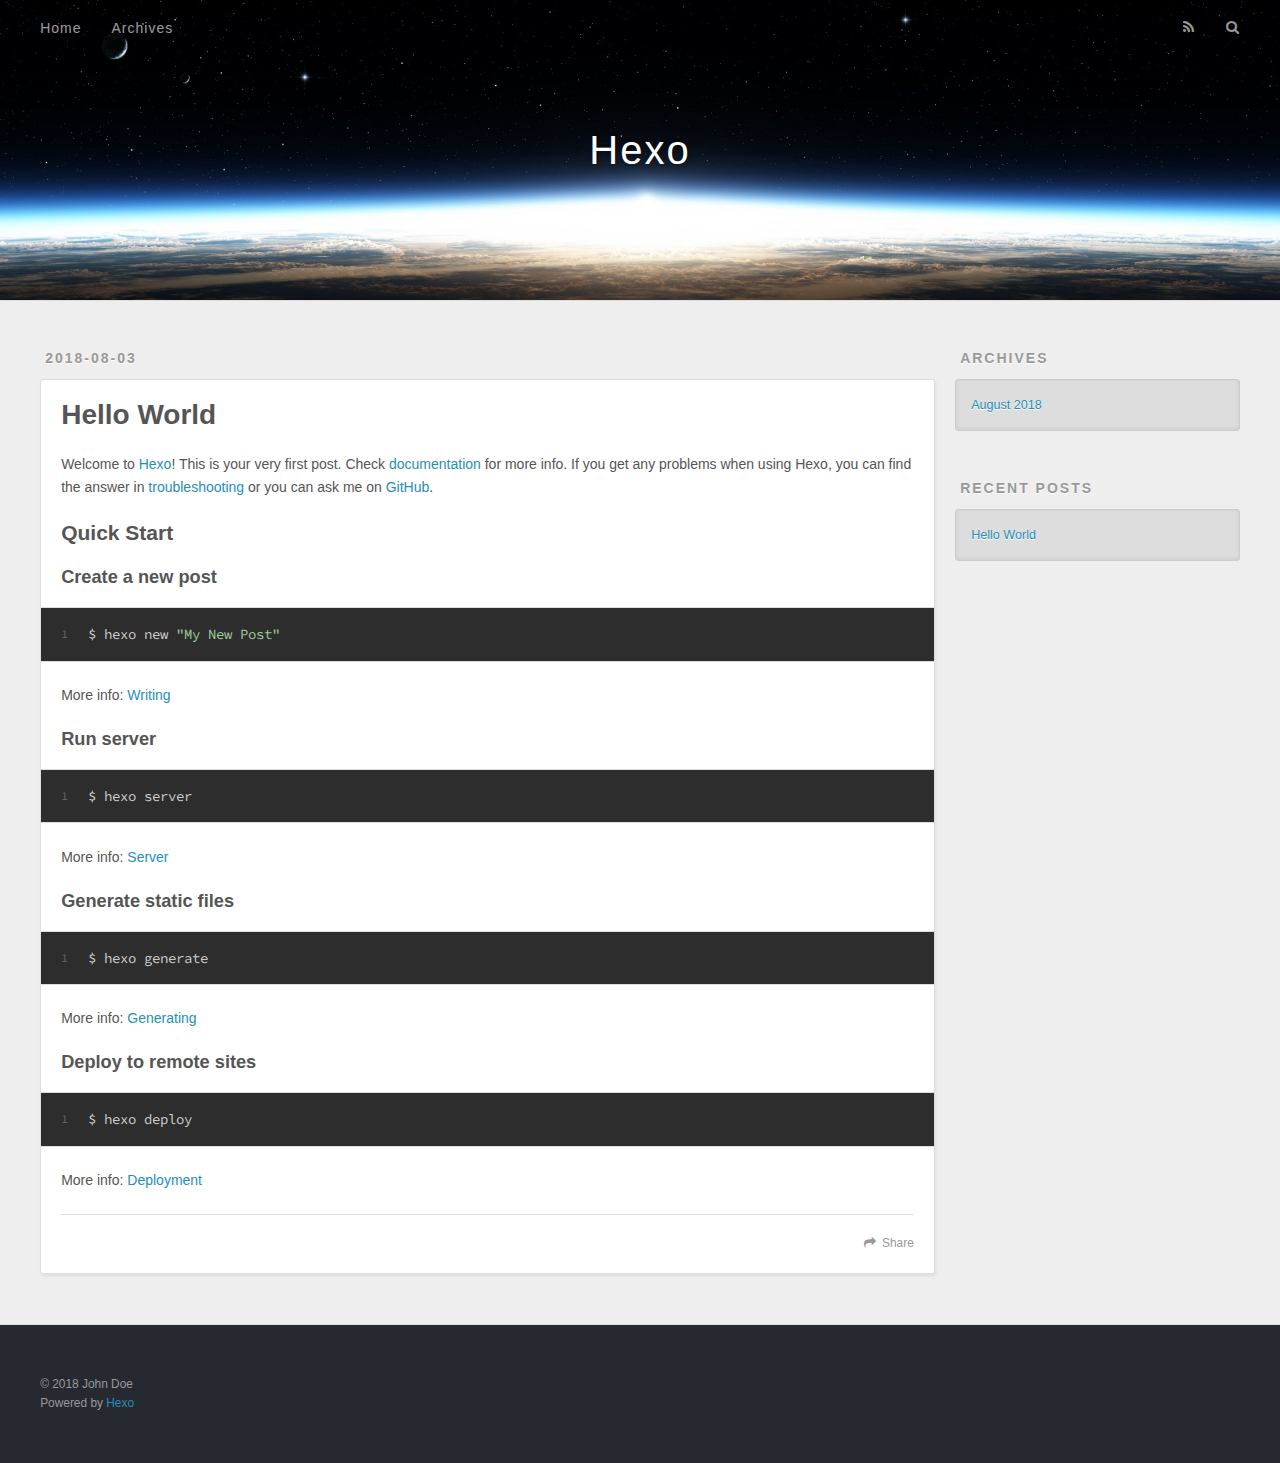
==== index.html @ a637ba68 "Site updated: 2018-08-03 19:16:49" ====
<!DOCTYPE html>
<html>
<head>
  <meta charset="utf-8">
  

  
  <title>Hexo</title>
  <meta name="viewport" content="width=device-width, initial-scale=1, maximum-scale=1">
  <meta property="og:type" content="website">
<meta property="og:title" content="Hexo">
<meta property="og:url" content="http://yoursite.com/index.html">
<meta property="og:site_name" content="Hexo">
<meta property="og:locale" content="default">
<meta name="twitter:card" content="summary">
<meta name="twitter:title" content="Hexo">
  
    <link rel="alternate" href="/atom.xml" title="Hexo" type="application/atom+xml">
  
  
    <link rel="icon" href="/favicon.png">
  
  
    <link href="//fonts.googleapis.com/css?family=Source+Code+Pro" rel="stylesheet" type="text/css">
  
  <link rel="stylesheet" href="/css/style.css">
</head>

<body>
  <div id="container">
    <div id="wrap">
      <header id="header">
  <div id="banner"></div>
  <div id="header-outer" class="outer">
    <div id="header-title" class="inner">
      <h1 id="logo-wrap">
        <a href="/" id="logo">Hexo</a>
      </h1>
      
    </div>
    <div id="header-inner" class="inner">
      <nav id="main-nav">
        <a id="main-nav-toggle" class="nav-icon"></a>
        
          <a class="main-nav-link" href="/">Home</a>
        
          <a class="main-nav-link" href="/archives">Archives</a>
        
      </nav>
      <nav id="sub-nav">
        
          <a id="nav-rss-link" class="nav-icon" href="/atom.xml" title="RSS Feed"></a>
        
        <a id="nav-search-btn" class="nav-icon" title="Search"></a>
      </nav>
      <div id="search-form-wrap">
        <form action="//google.com/search" method="get" accept-charset="UTF-8" class="search-form"><input type="search" name="q" class="search-form-input" placeholder="Search"><button type="submit" class="search-form-submit">&#xF002;</button><input type="hidden" name="sitesearch" value="http://yoursite.com"></form>
      </div>
    </div>
  </div>
</header>
      <div class="outer">
        <section id="main">
  
    <article id="post-hello-world" class="article article-type-post" itemscope itemprop="blogPost">
  <div class="article-meta">
    <a href="/2018/08/03/hello-world/" class="article-date">
  <time datetime="2018-08-03T11:04:07.652Z" itemprop="datePublished">2018-08-03</time>
</a>
    
  </div>
  <div class="article-inner">
    
    
      <header class="article-header">
        
  
    <h1 itemprop="name">
      <a class="article-title" href="/2018/08/03/hello-world/">Hello World</a>
    </h1>
  

      </header>
    
    <div class="article-entry" itemprop="articleBody">
      
        <p>Welcome to <a href="https://hexo.io/" target="_blank" rel="noopener">Hexo</a>! This is your very first post. Check <a href="https://hexo.io/docs/" target="_blank" rel="noopener">documentation</a> for more info. If you get any problems when using Hexo, you can find the answer in <a href="https://hexo.io/docs/troubleshooting.html" target="_blank" rel="noopener">troubleshooting</a> or you can ask me on <a href="https://github.com/hexojs/hexo/issues" target="_blank" rel="noopener">GitHub</a>.</p>
<h2 id="Quick-Start"><a href="#Quick-Start" class="headerlink" title="Quick Start"></a>Quick Start</h2><h3 id="Create-a-new-post"><a href="#Create-a-new-post" class="headerlink" title="Create a new post"></a>Create a new post</h3><figure class="highlight bash"><table><tr><td class="gutter"><pre><span class="line">1</span><br></pre></td><td class="code"><pre><span class="line">$ hexo new <span class="string">"My New Post"</span></span><br></pre></td></tr></table></figure>
<p>More info: <a href="https://hexo.io/docs/writing.html" target="_blank" rel="noopener">Writing</a></p>
<h3 id="Run-server"><a href="#Run-server" class="headerlink" title="Run server"></a>Run server</h3><figure class="highlight bash"><table><tr><td class="gutter"><pre><span class="line">1</span><br></pre></td><td class="code"><pre><span class="line">$ hexo server</span><br></pre></td></tr></table></figure>
<p>More info: <a href="https://hexo.io/docs/server.html" target="_blank" rel="noopener">Server</a></p>
<h3 id="Generate-static-files"><a href="#Generate-static-files" class="headerlink" title="Generate static files"></a>Generate static files</h3><figure class="highlight bash"><table><tr><td class="gutter"><pre><span class="line">1</span><br></pre></td><td class="code"><pre><span class="line">$ hexo generate</span><br></pre></td></tr></table></figure>
<p>More info: <a href="https://hexo.io/docs/generating.html" target="_blank" rel="noopener">Generating</a></p>
<h3 id="Deploy-to-remote-sites"><a href="#Deploy-to-remote-sites" class="headerlink" title="Deploy to remote sites"></a>Deploy to remote sites</h3><figure class="highlight bash"><table><tr><td class="gutter"><pre><span class="line">1</span><br></pre></td><td class="code"><pre><span class="line">$ hexo deploy</span><br></pre></td></tr></table></figure>
<p>More info: <a href="https://hexo.io/docs/deployment.html" target="_blank" rel="noopener">Deployment</a></p>

      
    </div>
    <footer class="article-footer">
      <a data-url="http://yoursite.com/2018/08/03/hello-world/" data-id="cjkdw9ced0000tgvnx5fp0szx" class="article-share-link">Share</a>
      
      
    </footer>
  </div>
  
</article>


  


</section>
        
          <aside id="sidebar">
  
    

  
    

  
    
  
    
  <div class="widget-wrap">
    <h3 class="widget-title">Archives</h3>
    <div class="widget">
      <ul class="archive-list"><li class="archive-list-item"><a class="archive-list-link" href="/archives/2018/08/">August 2018</a></li></ul>
    </div>
  </div>


  
    
  <div class="widget-wrap">
    <h3 class="widget-title">Recent Posts</h3>
    <div class="widget">
      <ul>
        
          <li>
            <a href="/2018/08/03/hello-world/">Hello World</a>
          </li>
        
      </ul>
    </div>
  </div>

  
</aside>
        
      </div>
      <footer id="footer">
  
  <div class="outer">
    <div id="footer-info" class="inner">
      &copy; 2018 John Doe<br>
      Powered by <a href="http://hexo.io/" target="_blank">Hexo</a>
    </div>
  </div>
</footer>
    </div>
    <nav id="mobile-nav">
  
    <a href="/" class="mobile-nav-link">Home</a>
  
    <a href="/archives" class="mobile-nav-link">Archives</a>
  
</nav>
    

<script src="//ajax.googleapis.com/ajax/libs/jquery/2.0.3/jquery.min.js"></script>


  <link rel="stylesheet" href="/fancybox/jquery.fancybox.css">
  <script src="/fancybox/jquery.fancybox.pack.js"></script>


<script src="/js/script.js"></script>



  </div>
</body>
</html>
---- css/style.css ----
body {
  width: 100%;
}
body:before,
body:after {
  content: "";
  display: table;
}
body:after {
  clear: both;
}
html,
body,
div,
span,
applet,
object,
iframe,
h1,
h2,
h3,
h4,
h5,
h6,
p,
blockquote,
pre,
a,
abbr,
acronym,
address,
big,
cite,
code,
del,
dfn,
em,
img,
ins,
kbd,
q,
s,
samp,
small,
strike,
strong,
sub,
sup,
tt,
var,
dl,
dt,
dd,
ol,
ul,
li,
fieldset,
form,
label,
legend,
table,
caption,
tbody,
tfoot,
thead,
tr,
th,
td {
  margin: 0;
  padding: 0;
  border: 0;
  outline: 0;
  font-weight: inherit;
  font-style: inherit;
  font-family: inherit;
  font-size: 100%;
  vertical-align: baseline;
}
body {
  line-height: 1;
  color: #000;
  background: #fff;
}
ol,
ul {
  list-style: none;
}
table {
  border-collapse: separate;
  border-spacing: 0;
  vertical-align: middle;
}
caption,
th,
td {
  text-align: left;
  font-weight: normal;
  vertical-align: middle;
}
a img {
  border: none;
}
input,
button {
  margin: 0;
  padding: 0;
}
input::-moz-focus-inner,
button::-moz-focus-inner {
  border: 0;
  padding: 0;
}
@font-face {
  font-family: FontAwesome;
  font-style: normal;
  font-weight: normal;
  src: url("fonts/fontawesome-webfont.eot?v=#4.0.3");
  src: url("fonts/fontawesome-webfont.eot?#iefix&v=#4.0.3") format("embedded-opentype"), url("fonts/fontawesome-webfont.woff?v=#4.0.3") format("woff"), url("fonts/fontawesome-webfont.ttf?v=#4.0.3") format("truetype"), url("fonts/fontawesome-webfont.svg#fontawesomeregular?v=#4.0.3") format("svg");
}
html,
body,
#container {
  height: 100%;
}
body {
  background: #eee;
  font: 14px -apple-system, BlinkMacSystemFont, "Segoe UI", "Roboto", "Oxygen", "Ubuntu", "Cantarell", "Fira Sans", "Droid Sans", "Helvetica Neue", sans-serif;
  -webkit-text-size-adjust: 100%;
}
.outer {
  max-width: 1220px;
  margin: 0 auto;
  padding: 0 20px;
}
.outer:before,
.outer:after {
  content: "";
  display: table;
}
.outer:after {
  clear: both;
}
.inner {
  display: inline;
  float: left;
  width: 98.33333333333333%;
  margin: 0 0.833333333333333%;
}
.left,
.alignleft {
  float: left;
}
.right,
.alignright {
  float: right;
}
.clear {
  clear: both;
}
#container {
  position: relative;
}
.mobile-nav-on {
  overflow: hidden;
}
#wrap {
  height: 100%;
  width: 100%;
  position: absolute;
  top: 0;
  left: 0;
  -webkit-transition: 0.2s ease-out;
  -moz-transition: 0.2s ease-out;
  -ms-transition: 0.2s ease-out;
  transition: 0.2s ease-out;
  z-index: 1;
  background: #eee;
}
.mobile-nav-on #wrap {
  left: 280px;
}
@media screen and (min-width: 768px) {
  #main {
    display: inline;
    float: left;
    width: 73.33333333333333%;
    margin: 0 0.833333333333333%;
  }
}
.article-date,
.article-category-link,
.archive-year,
.widget-title {
  text-decoration: none;
  text-transform: uppercase;
  letter-spacing: 2px;
  color: #999;
  margin-bottom: 1em;
  margin-left: 5px;
  line-height: 1em;
  text-shadow: 0 1px #fff;
  font-weight: bold;
}
.article-inner,
.archive-article-inner {
  background: #fff;
  -webkit-box-shadow: 1px 2px 3px #ddd;
  box-shadow: 1px 2px 3px #ddd;
  border: 1px solid #ddd;
  border-radius: 3px;
}
.article-entry h1,
.widget h1 {
  font-size: 2em;
}
.article-entry h2,
.widget h2 {
  font-size: 1.5em;
}
.article-entry h3,
.widget h3 {
  font-size: 1.3em;
}
.article-entry h4,
.widget h4 {
  font-size: 1.2em;
}
.article-entry h5,
.widget h5 {
  font-size: 1em;
}
.article-entry h6,
.widget h6 {
  font-size: 1em;
  color: #999;
}
.article-entry hr,
.widget hr {
  border: 1px dashed #ddd;
}
.article-entry strong,
.widget strong {
  font-weight: bold;
}
.article-entry em,
.widget em,
.article-entry cite,
.widget cite {
  font-style: italic;
}
.article-entry sup,
.widget sup,
.article-entry sub,
.widget sub {
  font-size: 0.75em;
  line-height: 0;
  position: relative;
  vertical-align: baseline;
}
.article-entry sup,
.widget sup {
  top: -0.5em;
}
.article-entry sub,
.widget sub {
  bottom: -0.2em;
}
.article-entry small,
.widget small {
  font-size: 0.85em;
}
.article-entry acronym,
.widget acronym,
.article-entry abbr,
.widget abbr {
  border-bottom: 1px dotted;
}
.article-entry ul,
.widget ul,
.article-entry ol,
.widget ol,
.article-entry dl,
.widget dl {
  margin: 0 20px;
  line-height: 1.6em;
}
.article-entry ul ul,
.widget ul ul,
.article-entry ol ul,
.widget ol ul,
.article-entry ul ol,
.widget ul ol,
.article-entry ol ol,
.widget ol ol {
  margin-top: 0;
  margin-bottom: 0;
}
.article-entry ul,
.widget ul {
  list-style: disc;
}
.article-entry ol,
.widget ol {
  list-style: decimal;
}
.article-entry dt,
.widget dt {
  font-weight: bold;
}
#header {
  height: 300px;
  position: relative;
  border-bottom: 1px solid #ddd;
}
#header:before,
#header:after {
  content: "";
  position: absolute;
  left: 0;
  right: 0;
  height: 40px;
}
#header:before {
  top: 0;
  background: -webkit-linear-gradient(rgba(0,0,0,0.2), transparent);
  background: -moz-linear-gradient(rgba(0,0,0,0.2), transparent);
  background: -ms-linear-gradient(rgba(0,0,0,0.2), transparent);
  background: linear-gradient(rgba(0,0,0,0.2), transparent);
}
#header:after {
  bottom: 0;
  background: -webkit-linear-gradient(transparent, rgba(0,0,0,0.2));
  background: -moz-linear-gradient(transparent, rgba(0,0,0,0.2));
  background: -ms-linear-gradient(transparent, rgba(0,0,0,0.2));
  background: linear-gradient(transparent, rgba(0,0,0,0.2));
}
#header-outer {
  height: 100%;
  position: relative;
}
#header-inner {
  position: relative;
  overflow: hidden;
}
#banner {
  position: absolute;
  top: 0;
  left: 0;
  width: 100%;
  height: 100%;
  background: url("images/banner.jpg") center #000;
  -webkit-background-size: cover;
  -moz-background-size: cover;
  background-size: cover;
  z-index: -1;
}
#header-title {
  text-align: center;
  height: 40px;
  position: absolute;
  top: 50%;
  left: 0;
  margin-top: -20px;
}
#logo,
#subtitle {
  text-decoration: none;
  color: #fff;
  font-weight: 300;
  text-shadow: 0 1px 4px rgba(0,0,0,0.3);
}
#logo {
  font-size: 40px;
  line-height: 40px;
  letter-spacing: 2px;
}
#subtitle {
  font-size: 16px;
  line-height: 16px;
  letter-spacing: 1px;
}
#subtitle-wrap {
  margin-top: 16px;
}
#main-nav {
  float: left;
  margin-left: -15px;
}
.nav-icon,
.main-nav-link {
  float: left;
  color: #fff;
  opacity: 0.6;
  text-decoration: none;
  text-shadow: 0 1px rgba(0,0,0,0.2);
  -webkit-transition: opacity 0.2s;
  -moz-transition: opacity 0.2s;
  -ms-transition: opacity 0.2s;
  transition: opacity 0.2s;
  display: block;
  padding: 20px 15px;
}
.nav-icon:hover,
.main-nav-link:hover {
  opacity: 1;
}
.nav-icon {
  font-family: FontAwesome;
  text-align: center;
  font-size: 14px;
  width: 14px;
  height: 14px;
  padding: 20px 15px;
  position: relative;
  cursor: pointer;
}
.main-nav-link {
  font-weight: 300;
  letter-spacing: 1px;
}
@media screen and (max-width: 479px) {
  .main-nav-link {
    display: none;
  }
}
#main-nav-toggle {
  display: none;
}
#main-nav-toggle:before {
  content: "\f0c9";
}
@media screen and (max-width: 479px) {
  #main-nav-toggle {
    display: block;
  }
}
#sub-nav {
  float: right;
  margin-right: -15px;
}
#nav-rss-link:before {
  content: "\f09e";
}
#nav-search-btn:before {
  content: "\f002";
}
#search-form-wrap {
  position: absolute;
  top: 15px;
  width: 150px;
  height: 30px;
  right: -150px;
  opacity: 0;
  -webkit-transition: 0.2s ease-out;
  -moz-transition: 0.2s ease-out;
  -ms-transition: 0.2s ease-out;
  transition: 0.2s ease-out;
}
#search-form-wrap.on {
  opacity: 1;
  right: 0;
}
@media screen and (max-width: 479px) {
  #search-form-wrap {
    width: 100%;
    right: -100%;
  }
}
.search-form {
  position: absolute;
  top: 0;
  left: 0;
  right: 0;
  background: #fff;
  padding: 5px 15px;
  border-radius: 15px;
  -webkit-box-shadow: 0 0 10px rgba(0,0,0,0.3);
  box-shadow: 0 0 10px rgba(0,0,0,0.3);
}
.search-form-input {
  border: none;
  background: none;
  color: #555;
  width: 100%;
  font: 13px -apple-system, BlinkMacSystemFont, "Segoe UI", "Roboto", "Oxygen", "Ubuntu", "Cantarell", "Fira Sans", "Droid Sans", "Helvetica Neue", sans-serif;
  outline: none;
}
.search-form-input::-webkit-search-results-decoration,
.search-form-input::-webkit-search-cancel-button {
  -webkit-appearance: none;
}
.search-form-submit {
  position: absolute;
  top: 50%;
  right: 10px;
  margin-top: -7px;
  font: 13px FontAwesome;
  border: none;
  background: none;
  color: #bbb;
  cursor: pointer;
}
.search-form-submit:hover,
.search-form-submit:focus {
  color: #777;
}
.article {
  margin: 50px 0;
}
.article-inner {
  overflow: hidden;
}
.article-meta:before,
.article-meta:after {
  content: "";
  display: table;
}
.article-meta:after {
  clear: both;
}
.article-date {
  float: left;
}
.article-category {
  float: left;
  line-height: 1em;
  color: #ccc;
  text-shadow: 0 1px #fff;
  margin-left: 8px;
}
.article-category:before {
  content: "\2022";
}
.article-category-link {
  margin: 0 12px 1em;
}
.article-header {
  padding: 20px 20px 0;
}
.article-title {
  text-decoration: none;
  font-size: 2em;
  font-weight: bold;
  color: #555;
  line-height: 1.1em;
  -webkit-transition: color 0.2s;
  -moz-transition: color 0.2s;
  -ms-transition: color 0.2s;
  transition: color 0.2s;
}
a.article-title:hover {
  color: #258fb8;
}
.article-entry {
  color: #555;
  padding: 0 20px;
}
.article-entry:before,
.article-entry:after {
  content: "";
  display: table;
}
.article-entry:after {
  clear: both;
}
.article-entry p,
.article-entry table {
  line-height: 1.6em;
  margin: 1.6em 0;
}
.article-entry h1,
.article-entry h2,
.article-entry h3,
.article-entry h4,
.article-entry h5,
.article-entry h6 {
  font-weight: bold;
}
.article-entry h1,
.article-entry h2,
.article-entry h3,
.article-entry h4,
.article-entry h5,
.article-entry h6 {
  line-height: 1.1em;
  margin: 1.1em 0;
}
.article-entry a {
  color: #258fb8;
  text-decoration: none;
}
.article-entry a:hover {
  text-decoration: underline;
}
.article-entry ul,
.article-entry ol,
.article-entry dl {
  margin-top: 1.6em;
  margin-bottom: 1.6em;
}
.article-entry img,
.article-entry video {
  max-width: 100%;
  height: auto;
  display: block;
  margin: auto;
}
.article-entry iframe {
  border: none;
}
.article-entry table {
  width: 100%;
  border-collapse: collapse;
  border-spacing: 0;
}
.article-entry th {
  font-weight: bold;
  border-bottom: 3px solid #ddd;
  padding-bottom: 0.5em;
}
.article-entry td {
  border-bottom: 1px solid #ddd;
  padding: 10px 0;
}
.article-entry blockquote {
  font-family: Georgia, "Times New Roman", serif;
  font-size: 1.4em;
  margin: 1.6em 20px;
  text-align: center;
}
.article-entry blockquote footer {
  font-size: 14px;
  margin: 1.6em 0;
  font-family: -apple-system, BlinkMacSystemFont, "Segoe UI", "Roboto", "Oxygen", "Ubuntu", "Cantarell", "Fira Sans", "Droid Sans", "Helvetica Neue", sans-serif;
}
.article-entry blockquote footer cite:before {
  content: "—";
  padding: 0 0.5em;
}
.article-entry .pullquote {
  text-align: left;
  width: 45%;
  margin: 0;
}
.article-entry .pullquote.left {
  margin-left: 0.5em;
  margin-right: 1em;
}
.article-entry .pullquote.right {
  margin-right: 0.5em;
  margin-left: 1em;
}
.article-entry .caption {
  color: #999;
  display: block;
  font-size: 0.9em;
  margin-top: 0.5em;
  position: relative;
  text-align: center;
}
.article-entry .video-container {
  position: relative;
  padding-top: 56.25%;
  height: 0;
  overflow: hidden;
}
.article-entry .video-container iframe,
.article-entry .video-container object,
.article-entry .video-container embed {
  position: absolute;
  top: 0;
  left: 0;
  width: 100%;
  height: 100%;
  margin-top: 0;
}
.article-more-link a {
  display: inline-block;
  line-height: 1em;
  padding: 6px 15px;
  border-radius: 15px;
  background: #eee;
  color: #999;
  text-shadow: 0 1px #fff;
  text-decoration: none;
}
.article-more-link a:hover {
  background: #258fb8;
  color: #fff;
  text-decoration: none;
  text-shadow: 0 1px #1e7293;
}
.article-footer {
  font-size: 0.85em;
  line-height: 1.6em;
  border-top: 1px solid #ddd;
  padding-top: 1.6em;
  margin: 0 20px 20px;
}
.article-footer:before,
.article-footer:after {
  content: "";
  display: table;
}
.article-footer:after {
  clear: both;
}
.article-footer a {
  color: #999;
  text-decoration: none;
}
.article-footer a:hover {
  color: #555;
}
.article-tag-list-item {
  float: left;
  margin-right: 10px;
}
.article-tag-list-link:before {
  content: "#";
}
.article-comment-link {
  float: right;
}
.article-comment-link:before {
  content: "\f075";
  font-family: FontAwesome;
  padding-right: 8px;
}
.article-share-link {
  cursor: pointer;
  float: right;
  margin-left: 20px;
}
.article-share-link:before {
  content: "\f064";
  font-family: FontAwesome;
  padding-right: 6px;
}
#article-nav {
  position: relative;
}
#article-nav:before,
#article-nav:after {
  content: "";
  display: table;
}
#article-nav:after {
  clear: both;
}
@media screen and (min-width: 768px) {
  #article-nav {
    margin: 50px 0;
  }
  #article-nav:before {
    width: 8px;
    height: 8px;
    position: absolute;
    top: 50%;
    left: 50%;
    margin-top: -4px;
    margin-left: -4px;
    content: "";
    border-radius: 50%;
    background: #ddd;
    -webkit-box-shadow: 0 1px 2px #fff;
    box-shadow: 0 1px 2px #fff;
  }
}
.article-nav-link-wrap {
  text-decoration: none;
  text-shadow: 0 1px #fff;
  color: #999;
  -webkit-box-sizing: border-box;
  -moz-box-sizing: border-box;
  box-sizing: border-box;
  margin-top: 50px;
  text-align: center;
  display: block;
}
.article-nav-link-wrap:hover {
  color: #555;
}
@media screen and (min-width: 768px) {
  .article-nav-link-wrap {
    width: 50%;
    margin-top: 0;
  }
}
@media screen and (min-width: 768px) {
  #article-nav-newer {
    float: left;
    text-align: right;
    padding-right: 20px;
  }
}
@media screen and (min-width: 768px) {
  #article-nav-older {
    float: right;
    text-align: left;
    padding-left: 20px;
  }
}
.article-nav-caption {
  text-transform: uppercase;
  letter-spacing: 2px;
  color: #ddd;
  line-height: 1em;
  font-weight: bold;
}
#article-nav-newer .article-nav-caption {
  margin-right: -2px;
}
.article-nav-title {
  font-size: 0.85em;
  line-height: 1.6em;
  margin-top: 0.5em;
}
.article-share-box {
  position: absolute;
  display: none;
  background: #fff;
  -webkit-box-shadow: 1px 2px 10px rgba(0,0,0,0.2);
  box-shadow: 1px 2px 10px rgba(0,0,0,0.2);
  border-radius: 3px;
  margin-left: -145px;
  overflow: hidden;
  z-index: 1;
}
.article-share-box.on {
  display: block;
}
.article-share-input {
  width: 100%;
  background: none;
  -webkit-box-sizing: border-box;
  -moz-box-sizing: border-box;
  box-sizing: border-box;
  font: 14px -apple-system, BlinkMacSystemFont, "Segoe UI", "Roboto", "Oxygen", "Ubuntu", "Cantarell", "Fira Sans", "Droid Sans", "Helvetica Neue", sans-serif;
  padding: 0 15px;
  color: #555;
  outline: none;
  border: 1px solid #ddd;
  border-radius: 3px 3px 0 0;
  height: 36px;
  line-height: 36px;
}
.article-share-links {
  background: #eee;
}
.article-share-links:before,
.article-share-links:after {
  content: "";
  display: table;
}
.article-share-links:after {
  clear: both;
}
.article-share-twitter,
.article-share-facebook,
.article-share-pinterest,
.article-share-google {
  width: 50px;
  height: 36px;
  display: block;
  float: left;
  position: relative;
  color: #999;
  text-shadow: 0 1px #fff;
}
.article-share-twitter:before,
.article-share-facebook:before,
.article-share-pinterest:before,
.article-share-google:before {
  font-size: 20px;
  font-family: FontAwesome;
  width: 20px;
  height: 20px;
  position: absolute;
  top: 50%;
  left: 50%;
  margin-top: -10px;
  margin-left: -10px;
  text-align: center;
}
.article-share-twitter:hover,
.article-share-facebook:hover,
.article-share-pinterest:hover,
.article-share-google:hover {
  color: #fff;
}
.article-share-twitter:before {
  content: "\f099";
}
.article-share-twitter:hover {
  background: #00aced;
  text-shadow: 0 1px #008abe;
}
.article-share-facebook:before {
  content: "\f09a";
}
.article-share-facebook:hover {
  background: #3b5998;
  text-shadow: 0 1px #2f477a;
}
.article-share-pinterest:before {
  content: "\f0d2";
}
.article-share-pinterest:hover {
  background: #cb2027;
  text-shadow: 0 1px #a21a1f;
}
.article-share-google:before {
  content: "\f0d5";
}
.article-share-google:hover {
  background: #dd4b39;
  text-shadow: 0 1px #be3221;
}
.article-gallery {
  background: #000;
  position: relative;
}
.article-gallery-photos {
  position: relative;
  overflow: hidden;
}
.article-gallery-img {
  display: none;
  max-width: 100%;
}
.article-gallery-img:first-child {
  display: block;
}
.article-gallery-img.loaded {
  position: absolute;
  display: block;
}
.article-gallery-img img {
  display: block;
  max-width: 100%;
  margin: 0 auto;
}
#comments {
  background: #fff;
  -webkit-box-shadow: 1px 2px 3px #ddd;
  box-shadow: 1px 2px 3px #ddd;
  padding: 20px;
  border: 1px solid #ddd;
  border-radius: 3px;
  margin: 50px 0;
}
#comments a {
  color: #258fb8;
}
.archives-wrap {
  margin: 50px 0;
}
.archives:before,
.archives:after {
  content: "";
  display: table;
}
.archives:after {
  clear: both;
}
.archive-year-wrap {
  margin-bottom: 1em;
}
.archives {
  -webkit-column-gap: 10px;
  -moz-column-gap: 10px;
  column-gap: 10px;
}
@media screen and (min-width: 480px) and (max-width: 767px) {
  .archives {
    -webkit-column-count: 2;
    -moz-column-count: 2;
    column-count: 2;
  }
}
@media screen and (min-width: 768px) {
  .archives {
    -webkit-column-count: 3;
    -moz-column-count: 3;
    column-count: 3;
  }
}
.archive-article {
  -webkit-column-break-inside: avoid;
  page-break-inside: avoid;
  overflow: hidden;
  break-inside: avoid-column;
}
.archive-article-inner {
  padding: 10px;
  margin-bottom: 15px;
}
.archive-article-title {
  text-decoration: none;
  font-weight: bold;
  color: #555;
  -webkit-transition: color 0.2s;
  -moz-transition: color 0.2s;
  -ms-transition: color 0.2s;
  transition: color 0.2s;
  line-height: 1.6em;
}
.archive-article-title:hover {
  color: #258fb8;
}
.archive-article-footer {
  margin-top: 1em;
}
.archive-article-date {
  color: #999;
  text-decoration: none;
  font-size: 0.85em;
  line-height: 1em;
  margin-bottom: 0.5em;
  display: block;
}
#page-nav {
  margin: 50px auto;
  background: #fff;
  -webkit-box-shadow: 1px 2px 3px #ddd;
  box-shadow: 1px 2px 3px #ddd;
  border: 1px solid #ddd;
  border-radius: 3px;
  text-align: center;
  color: #999;
  overflow: hidden;
}
#page-nav:before,
#page-nav:after {
  content: "";
  display: table;
}
#page-nav:after {
  clear: both;
}
#page-nav a,
#page-nav span {
  padding: 10px 20px;
  line-height: 1;
  height: 2ex;
}
#page-nav a {
  color: #999;
  text-decoration: none;
}
#page-nav a:hover {
  background: #999;
  color: #fff;
}
#page-nav .prev {
  float: left;
}
#page-nav .next {
  float: right;
}
#page-nav .page-number {
  display: inline-block;
}
@media screen and (max-width: 479px) {
  #page-nav .page-number {
    display: none;
  }
}
#page-nav .current {
  color: #555;
  font-weight: bold;
}
#page-nav .space {
  color: #ddd;
}
#footer {
  background: #262a30;
  padding: 50px 0;
  border-top: 1px solid #ddd;
  color: #999;
}
#footer a {
  color: #258fb8;
  text-decoration: none;
}
#footer a:hover {
  text-decoration: underline;
}
#footer-info {
  line-height: 1.6em;
  font-size: 0.85em;
}
.article-entry pre,
.article-entry .highlight {
  background: #2d2d2d;
  margin: 0 -20px;
  padding: 15px 20px;
  border-style: solid;
  border-color: #ddd;
  border-width: 1px 0;
  overflow: auto;
  color: #ccc;
  line-height: 22.400000000000002px;
}
.article-entry .highlight .gutter pre,
.article-entry .gist .gist-file .gist-data .line-numbers {
  color: #666;
  font-size: 0.85em;
}
.article-entry pre,
.article-entry code {
  font-family: "Source Code Pro", Consolas, Monaco, Menlo, Consolas, monospace;
}
.article-entry code {
  background: #eee;
  text-shadow: 0 1px #fff;
  padding: 0 0.3em;
}
.article-entry pre code {
  background: none;
  text-shadow: none;
  padding: 0;
}
.article-entry .highlight pre {
  border: none;
  margin: 0;
  padding: 0;
}
.article-entry .highlight table {
  margin: 0;
  width: auto;
}
.article-entry .highlight td {
  border: none;
  padding: 0;
}
.article-entry .highlight figcaption {
  font-size: 0.85em;
  color: #999;
  line-height: 1em;
  margin-bottom: 1em;
}
.article-entry .highlight figcaption:before,
.article-entry .highlight figcaption:after {
  content: "";
  display: table;
}
.article-entry .highlight figcaption:after {
  clear: both;
}
.article-entry .highlight figcaption a {
  float: right;
}
.article-entry .highlight .gutter pre {
  text-align: right;
  padding-right: 20px;
}
.article-entry .highlight .line {
  height: 22.400000000000002px;
}
.article-entry .highlight .line.marked {
  background: #515151;
}
.article-entry .gist {
  margin: 0 -20px;
  border-style: solid;
  border-color: #ddd;
  border-width: 1px 0;
  background: #2d2d2d;
  padding: 15px 20px 15px 0;
}
.article-entry .gist .gist-file {
  border: none;
  font-family: "Source Code Pro", Consolas, Monaco, Menlo, Consolas, monospace;
  margin: 0;
}
.article-entry .gist .gist-file .gist-data {
  background: none;
  border: none;
}
.article-entry .gist .gist-file .gist-data .line-numbers {
  background: none;
  border: none;
  padding: 0 20px 0 0;
}
.article-entry .gist .gist-file .gist-data .line-data {
  padding: 0 !important;
}
.article-entry .gist .gist-file .highlight {
  margin: 0;
  padding: 0;
  border: none;
}
.article-entry .gist .gist-file .gist-meta {
  background: #2d2d2d;
  color: #999;
  font: 0.85em -apple-system, BlinkMacSystemFont, "Segoe UI", "Roboto", "Oxygen", "Ubuntu", "Cantarell", "Fira Sans", "Droid Sans", "Helvetica Neue", sans-serif;
  text-shadow: 0 0;
  padding: 0;
  margin-top: 1em;
  margin-left: 20px;
}
.article-entry .gist .gist-file .gist-meta a {
  color: #258fb8;
  font-weight: normal;
}
.article-entry .gist .gist-file .gist-meta a:hover {
  text-decoration: underline;
}
pre .comment,
pre .title {
  color: #999;
}
pre .variable,
pre .attribute,
pre .tag,
pre .regexp,
pre .ruby .constant,
pre .xml .tag .title,
pre .xml .pi,
pre .xml .doctype,
pre .html .doctype,
pre .css .id,
pre .css .class,
pre .css .pseudo {
  color: #f2777a;
}
pre .number,
pre .preprocessor,
pre .built_in,
pre .literal,
pre .params,
pre .constant {
  color: #f99157;
}
pre .class,
pre .ruby .class .title,
pre .css .rules .attribute {
  color: #9c9;
}
pre .string,
pre .value,
pre .inheritance,
pre .header,
pre .ruby .symbol,
pre .xml .cdata {
  color: #9c9;
}
pre .css .hexcolor {
  color: #6cc;
}
pre .function,
pre .python .decorator,
pre .python .title,
pre .ruby .function .title,
pre .ruby .title .keyword,
pre .perl .sub,
pre .javascript .title,
pre .coffeescript .title {
  color: #69c;
}
pre .keyword,
pre .javascript .function {
  color: #c9c;
}
@media screen and (max-width: 479px) {
  #mobile-nav {
    position: absolute;
    top: 0;
    left: 0;
    width: 280px;
    height: 100%;
    background: #191919;
    border-right: 1px solid #fff;
  }
}
@media screen and (max-width: 479px) {
  .mobile-nav-link {
    display: block;
    color: #999;
    text-decoration: none;
    padding: 15px 20px;
    font-weight: bold;
  }
  .mobile-nav-link:hover {
    color: #fff;
  }
}
@media screen and (min-width: 768px) {
  #sidebar {
    display: inline;
    float: left;
    width: 23.333333333333332%;
    margin: 0 0.833333333333333%;
  }
}
.widget-wrap {
  margin: 50px 0;
}
.widget {
  color: #777;
  text-shadow: 0 1px #fff;
  background: #ddd;
  -webkit-box-shadow: 0 -1px 4px #ccc inset;
  box-shadow: 0 -1px 4px #ccc inset;
  border: 1px solid #ccc;
  padding: 15px;
  border-radius: 3px;
}
.widget a {
  color: #258fb8;
  text-decoration: none;
}
.widget a:hover {
  text-decoration: underline;
}
.widget ul ul,
.widget ol ul,
.widget dl ul,
.widget ul ol,
.widget ol ol,
.widget dl ol,
.widget ul dl,
.widget ol dl,
.widget dl dl {
  margin-left: 15px;
  list-style: disc;
}
.widget {
  line-height: 1.6em;
  word-wrap: break-word;
  font-size: 0.9em;
}
.widget ul,
.widget ol {
  list-style: none;
  margin: 0;
}
.widget ul ul,
.widget ol ul,
.widget ul ol,
.widget ol ol {
  margin: 0 20px;
}
.widget ul ul,
.widget ol ul {
  list-style: disc;
}
.widget ul ol,
.widget ol ol {
  list-style: decimal;
}
.category-list-count,
.tag-list-count,
.archive-list-count {
  padding-left: 5px;
  color: #999;
  font-size: 0.85em;
}
.category-list-count:before,
.tag-list-count:before,
.archive-list-count:before {
  content: "(";
}
.category-list-count:after,
.tag-list-count:after,
.archive-list-count:after {
  content: ")";
}
.tagcloud a {
  margin-right: 5px;
  display: inline-block;
}
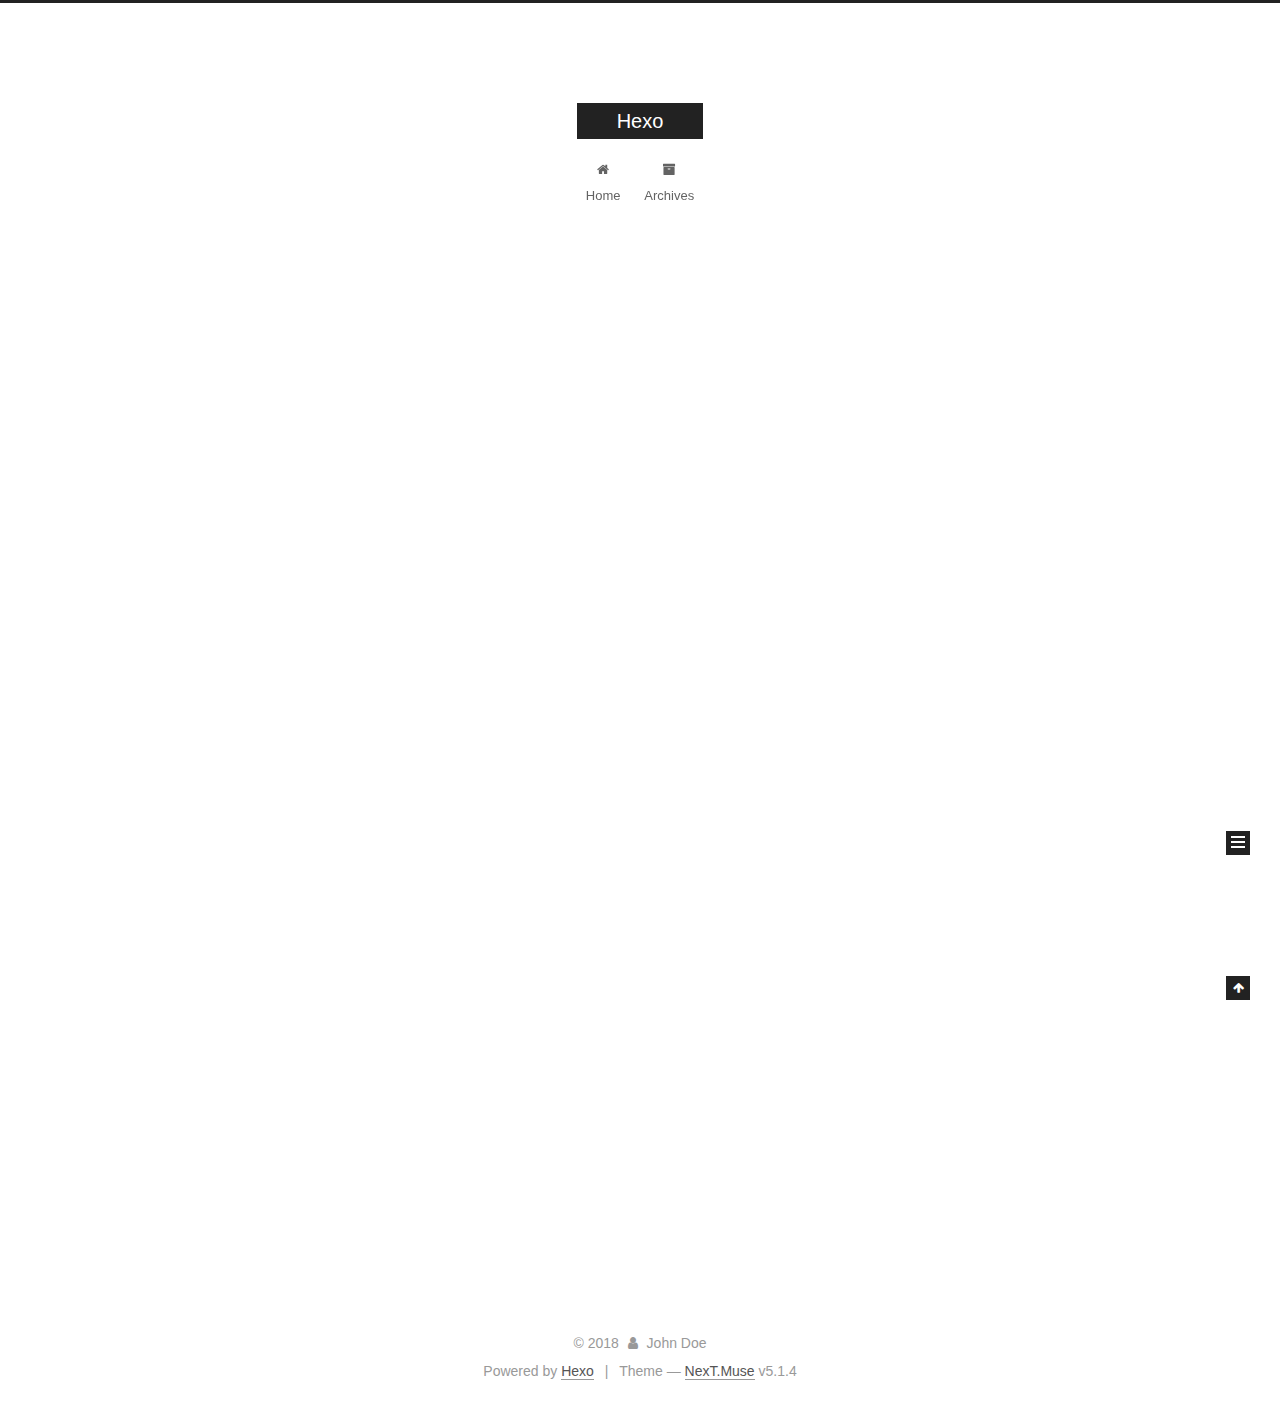
==== commit a4f8655c: "Site updated: 2018-08-03 19:21:33" ====
--- a/index.html
+++ b/index.html
@@ -1,90 +1,306 @@
 <!DOCTYPE html>
-<html>
+
+
+
+  
+
+
+<html class="theme-next muse use-motion" lang="">
 <head>
-  <meta charset="utf-8">
-  
-
-  
-  <title>Hexo</title>
-  <meta name="viewport" content="width=device-width, initial-scale=1, maximum-scale=1">
-  <meta property="og:type" content="website">
+  <meta charset="UTF-8"/>
+<meta http-equiv="X-UA-Compatible" content="IE=edge" />
+<meta name="viewport" content="width=device-width, initial-scale=1, maximum-scale=1"/>
+<meta name="theme-color" content="#222">
+
+
+
+
+
+
+
+
+
+<meta http-equiv="Cache-Control" content="no-transform" />
+<meta http-equiv="Cache-Control" content="no-siteapp" />
+
+
+
+
+
+
+
+
+
+
+
+
+
+
+
+
+  
+  
+  <link href="/lib/fancybox/source/jquery.fancybox.css?v=2.1.5" rel="stylesheet" type="text/css" />
+
+
+
+
+
+
+
+<link href="/lib/font-awesome/css/font-awesome.min.css?v=4.6.2" rel="stylesheet" type="text/css" />
+
+<link href="/css/main.css?v=5.1.4" rel="stylesheet" type="text/css" />
+
+
+  <link rel="apple-touch-icon" sizes="180x180" href="/images/apple-touch-icon-next.png?v=5.1.4">
+
+
+  <link rel="icon" type="image/png" sizes="32x32" href="/images/favicon-32x32-next.png?v=5.1.4">
+
+
+  <link rel="icon" type="image/png" sizes="16x16" href="/images/favicon-16x16-next.png?v=5.1.4">
+
+
+  <link rel="mask-icon" href="/images/logo.svg?v=5.1.4" color="#222">
+
+
+
+
+
+  <meta name="keywords" content="Hexo, NexT" />
+
+
+
+
+
+
+
+
+
+
+<meta property="og:type" content="website">
 <meta property="og:title" content="Hexo">
 <meta property="og:url" content="http://yoursite.com/index.html">
 <meta property="og:site_name" content="Hexo">
 <meta property="og:locale" content="default">
 <meta name="twitter:card" content="summary">
 <meta name="twitter:title" content="Hexo">
-  
-    <link rel="alternate" href="/atom.xml" title="Hexo" type="application/atom+xml">
-  
-  
-    <link rel="icon" href="/favicon.png">
-  
-  
-    <link href="//fonts.googleapis.com/css?family=Source+Code+Pro" rel="stylesheet" type="text/css">
-  
-  <link rel="stylesheet" href="/css/style.css">
+
+
+
+<script type="text/javascript" id="hexo.configurations">
+  var NexT = window.NexT || {};
+  var CONFIG = {
+    root: '/',
+    scheme: 'Muse',
+    version: '5.1.4',
+    sidebar: {"position":"left","display":"post","offset":12,"b2t":false,"scrollpercent":false,"onmobile":false},
+    fancybox: true,
+    tabs: true,
+    motion: {"enable":true,"async":false,"transition":{"post_block":"fadeIn","post_header":"slideDownIn","post_body":"slideDownIn","coll_header":"slideLeftIn","sidebar":"slideUpIn"}},
+    duoshuo: {
+      userId: '0',
+      author: 'Author'
+    },
+    algolia: {
+      applicationID: '',
+      apiKey: '',
+      indexName: '',
+      hits: {"per_page":10},
+      labels: {"input_placeholder":"Search for Posts","hits_empty":"We didn't find any results for the search: ${query}","hits_stats":"${hits} results found in ${time} ms"}
+    }
+  };
+</script>
+
+
+
+  <link rel="canonical" href="http://yoursite.com/"/>
+
+
+
+
+
+  <title>Hexo</title>
+  
+
+
+
+
+
+
+
+
 </head>
 
-<body>
-  <div id="container">
-    <div id="wrap">
-      <header id="header">
-  <div id="banner"></div>
-  <div id="header-outer" class="outer">
-    <div id="header-title" class="inner">
-      <h1 id="logo-wrap">
-        <a href="/" id="logo">Hexo</a>
-      </h1>
-      
+<body itemscope itemtype="http://schema.org/WebPage" lang="default">
+
+  
+  
+    
+  
+
+  <div class="container sidebar-position-left 
+  page-home">
+    <div class="headband"></div>
+
+    <header id="header" class="header" itemscope itemtype="http://schema.org/WPHeader">
+      <div class="header-inner"><div class="site-brand-wrapper">
+  <div class="site-meta ">
+    
+
+    <div class="custom-logo-site-title">
+      <a href="/"  class="brand" rel="start">
+        <span class="logo-line-before"><i></i></span>
+        <span class="site-title">Hexo</span>
+        <span class="logo-line-after"><i></i></span>
+      </a>
     </div>
-    <div id="header-inner" class="inner">
-      <nav id="main-nav">
-        <a id="main-nav-toggle" class="nav-icon"></a>
-        
-          <a class="main-nav-link" href="/">Home</a>
-        
-          <a class="main-nav-link" href="/archives">Archives</a>
-        
-      </nav>
-      <nav id="sub-nav">
-        
-          <a id="nav-rss-link" class="nav-icon" href="/atom.xml" title="RSS Feed"></a>
-        
-        <a id="nav-search-btn" class="nav-icon" title="Search"></a>
-      </nav>
-      <div id="search-form-wrap">
-        <form action="//google.com/search" method="get" accept-charset="UTF-8" class="search-form"><input type="search" name="q" class="search-form-input" placeholder="Search"><button type="submit" class="search-form-submit">&#xF002;</button><input type="hidden" name="sitesearch" value="http://yoursite.com"></form>
-      </div>
-    </div>
+      
+        <p class="site-subtitle"></p>
+      
   </div>
-</header>
-      <div class="outer">
-        <section id="main">
-  
-    <article id="post-hello-world" class="article article-type-post" itemscope itemprop="blogPost">
-  <div class="article-meta">
-    <a href="/2018/08/03/hello-world/" class="article-date">
-  <time datetime="2018-08-03T11:04:07.652Z" itemprop="datePublished">2018-08-03</time>
-</a>
-    
+
+  <div class="site-nav-toggle">
+    <button>
+      <span class="btn-bar"></span>
+      <span class="btn-bar"></span>
+      <span class="btn-bar"></span>
+    </button>
   </div>
-  <div class="article-inner">
-    
-    
-      <header class="article-header">
-        
-  
-    <h1 itemprop="name">
-      <a class="article-title" href="/2018/08/03/hello-world/">Hello World</a>
-    </h1>
-  
-
+</div>
+
+<nav class="site-nav">
+  
+
+  
+    <ul id="menu" class="menu">
+      
+        
+        <li class="menu-item menu-item-home">
+          <a href="/" rel="section">
+            
+              <i class="menu-item-icon fa fa-fw fa-home"></i> <br />
+            
+            Home
+          </a>
+        </li>
+      
+        
+        <li class="menu-item menu-item-archives">
+          <a href="/archives/" rel="section">
+            
+              <i class="menu-item-icon fa fa-fw fa-archive"></i> <br />
+            
+            Archives
+          </a>
+        </li>
+      
+
+      
+    </ul>
+  
+
+  
+</nav>
+
+
+
+ </div>
+    </header>
+
+    <main id="main" class="main">
+      <div class="main-inner">
+        <div class="content-wrap">
+          <div id="content" class="content">
+            
+  <section id="posts" class="posts-expand">
+    
+      
+
+  
+
+  
+  
+  
+
+  <article class="post post-type-normal" itemscope itemtype="http://schema.org/Article">
+  
+  
+  
+  <div class="post-block">
+    <link itemprop="mainEntityOfPage" href="http://yoursite.com/2018/08/03/hello-world/">
+
+    <span hidden itemprop="author" itemscope itemtype="http://schema.org/Person">
+      <meta itemprop="name" content="John Doe">
+      <meta itemprop="description" content="">
+      <meta itemprop="image" content="/images/avatar.gif">
+    </span>
+
+    <span hidden itemprop="publisher" itemscope itemtype="http://schema.org/Organization">
+      <meta itemprop="name" content="Hexo">
+    </span>
+
+    
+      <header class="post-header">
+
+        
+        
+          <h1 class="post-title" itemprop="name headline">
+                
+                <a class="post-title-link" href="/2018/08/03/hello-world/" itemprop="url">Hello World</a></h1>
+        
+
+        <div class="post-meta">
+          <span class="post-time">
+            
+              <span class="post-meta-item-icon">
+                <i class="fa fa-calendar-o"></i>
+              </span>
+              
+                <span class="post-meta-item-text">Posted on</span>
+              
+              <time title="Post created" itemprop="dateCreated datePublished" datetime="2018-08-03T19:04:07+08:00">
+                2018-08-03
+              </time>
+            
+
+            
+
+            
+          </span>
+
+          
+
+          
+            
+          
+
+          
+          
+
+          
+
+          
+
+          
+
+        </div>
       </header>
     
-    <div class="article-entry" itemprop="articleBody">
-      
-        <p>Welcome to <a href="https://hexo.io/" target="_blank" rel="noopener">Hexo</a>! This is your very first post. Check <a href="https://hexo.io/docs/" target="_blank" rel="noopener">documentation</a> for more info. If you get any problems when using Hexo, you can find the answer in <a href="https://hexo.io/docs/troubleshooting.html" target="_blank" rel="noopener">troubleshooting</a> or you can ask me on <a href="https://github.com/hexojs/hexo/issues" target="_blank" rel="noopener">GitHub</a>.</p>
+
+    
+    
+    
+    <div class="post-body" itemprop="articleBody">
+
+      
+      
+
+      
+        
+          
+            <p>Welcome to <a href="https://hexo.io/" target="_blank" rel="noopener">Hexo</a>! This is your very first post. Check <a href="https://hexo.io/docs/" target="_blank" rel="noopener">documentation</a> for more info. If you get any problems when using Hexo, you can find the answer in <a href="https://hexo.io/docs/troubleshooting.html" target="_blank" rel="noopener">troubleshooting</a> or you can ask me on <a href="https://github.com/hexojs/hexo/issues" target="_blank" rel="noopener">GitHub</a>.</p>
 <h2 id="Quick-Start"><a href="#Quick-Start" class="headerlink" title="Quick Start"></a>Quick Start</h2><h3 id="Create-a-new-post"><a href="#Create-a-new-post" class="headerlink" title="Create a new post"></a>Create a new post</h3><figure class="highlight bash"><table><tr><td class="gutter"><pre><span class="line">1</span><br></pre></td><td class="code"><pre><span class="line">$ hexo new <span class="string">"My New Post"</span></span><br></pre></td></tr></table></figure>
 <p>More info: <a href="https://hexo.io/docs/writing.html" target="_blank" rel="noopener">Writing</a></p>
 <h3 id="Run-server"><a href="#Run-server" class="headerlink" title="Run server"></a>Run server</h3><figure class="highlight bash"><table><tr><td class="gutter"><pre><span class="line">1</span><br></pre></td><td class="code"><pre><span class="line">$ hexo server</span><br></pre></td></tr></table></figure>
@@ -94,91 +310,307 @@
 <h3 id="Deploy-to-remote-sites"><a href="#Deploy-to-remote-sites" class="headerlink" title="Deploy to remote sites"></a>Deploy to remote sites</h3><figure class="highlight bash"><table><tr><td class="gutter"><pre><span class="line">1</span><br></pre></td><td class="code"><pre><span class="line">$ hexo deploy</span><br></pre></td></tr></table></figure>
 <p>More info: <a href="https://hexo.io/docs/deployment.html" target="_blank" rel="noopener">Deployment</a></p>
 
+          
+        
       
     </div>
-    <footer class="article-footer">
-      <a data-url="http://yoursite.com/2018/08/03/hello-world/" data-id="cjkdw9ced0000tgvnx5fp0szx" class="article-share-link">Share</a>
-      
+    
+    
+    
+
+    
+
+    
+
+    
+
+    <footer class="post-footer">
+      
+
+      
+
+      
+
+      
+      
+        <div class="post-eof"></div>
       
     </footer>
   </div>
   
-</article>
-
-
-  
-
-
-</section>
-        
-          <aside id="sidebar">
-  
-    
-
-  
-    
-
-  
-    
-  
-    
-  <div class="widget-wrap">
-    <h3 class="widget-title">Archives</h3>
-    <div class="widget">
-      <ul class="archive-list"><li class="archive-list-item"><a class="archive-list-link" href="/archives/2018/08/">August 2018</a></li></ul>
+  
+  
+  </article>
+
+
+    
+  </section>
+
+  
+
+
+          </div>
+          
+
+
+          
+
+        </div>
+        
+          
+  
+  <div class="sidebar-toggle">
+    <div class="sidebar-toggle-line-wrap">
+      <span class="sidebar-toggle-line sidebar-toggle-line-first"></span>
+      <span class="sidebar-toggle-line sidebar-toggle-line-middle"></span>
+      <span class="sidebar-toggle-line sidebar-toggle-line-last"></span>
     </div>
   </div>
 
-
-  
-    
-  <div class="widget-wrap">
-    <h3 class="widget-title">Recent Posts</h3>
-    <div class="widget">
-      <ul>
-        
-          <li>
-            <a href="/2018/08/03/hello-world/">Hello World</a>
-          </li>
-        
-      </ul>
+  <aside id="sidebar" class="sidebar">
+    
+    <div class="sidebar-inner">
+
+      
+
+      
+
+      <section class="site-overview-wrap sidebar-panel sidebar-panel-active">
+        <div class="site-overview">
+          <div class="site-author motion-element" itemprop="author" itemscope itemtype="http://schema.org/Person">
+            
+              <p class="site-author-name" itemprop="name">John Doe</p>
+              <p class="site-description motion-element" itemprop="description"></p>
+          </div>
+
+          <nav class="site-state motion-element">
+
+            
+              <div class="site-state-item site-state-posts">
+              
+                <a href="/archives/">
+              
+                  <span class="site-state-item-count">1</span>
+                  <span class="site-state-item-name">posts</span>
+                </a>
+              </div>
+            
+
+            
+
+            
+
+          </nav>
+
+          
+
+          
+
+          
+          
+
+          
+          
+
+          
+
+        </div>
+      </section>
+
+      
+
+      
+
     </div>
+  </aside>
+
+
+        
+      </div>
+    </main>
+
+    <footer id="footer" class="footer">
+      <div class="footer-inner">
+        <div class="copyright">&copy; <span itemprop="copyrightYear">2018</span>
+  <span class="with-love">
+    <i class="fa fa-user"></i>
+  </span>
+  <span class="author" itemprop="copyrightHolder">John Doe</span>
+
+  
+</div>
+
+
+  <div class="powered-by">Powered by <a class="theme-link" target="_blank" href="https://hexo.io">Hexo</a></div>
+
+
+
+  <span class="post-meta-divider">|</span>
+
+
+
+  <div class="theme-info">Theme &mdash; <a class="theme-link" target="_blank" href="https://github.com/iissnan/hexo-theme-next">NexT.Muse</a> v5.1.4</div>
+
+
+
+
+        
+
+
+
+
+
+
+
+        
+      </div>
+    </footer>
+
+    
+      <div class="back-to-top">
+        <i class="fa fa-arrow-up"></i>
+        
+      </div>
+    
+
+    
+
   </div>
 
   
-</aside>
-        
-      </div>
-      <footer id="footer">
-  
-  <div class="outer">
-    <div id="footer-info" class="inner">
-      &copy; 2018 John Doe<br>
-      Powered by <a href="http://hexo.io/" target="_blank">Hexo</a>
-    </div>
-  </div>
-</footer>
-    </div>
-    <nav id="mobile-nav">
-  
-    <a href="/" class="mobile-nav-link">Home</a>
-  
-    <a href="/archives" class="mobile-nav-link">Archives</a>
-  
-</nav>
-    
-
-<script src="//ajax.googleapis.com/ajax/libs/jquery/2.0.3/jquery.min.js"></script>
-
-
-  <link rel="stylesheet" href="/fancybox/jquery.fancybox.css">
-  <script src="/fancybox/jquery.fancybox.pack.js"></script>
-
-
-<script src="/js/script.js"></script>
-
-
-
-  </div>
+
+<script type="text/javascript">
+  if (Object.prototype.toString.call(window.Promise) !== '[object Function]') {
+    window.Promise = null;
+  }
+</script>
+
+
+
+
+
+
+
+
+
+  
+
+
+
+
+
+
+
+
+
+
+
+
+  
+  
+    <script type="text/javascript" src="/lib/jquery/index.js?v=2.1.3"></script>
+  
+
+  
+  
+    <script type="text/javascript" src="/lib/fastclick/lib/fastclick.min.js?v=1.0.6"></script>
+  
+
+  
+  
+    <script type="text/javascript" src="/lib/jquery_lazyload/jquery.lazyload.js?v=1.9.7"></script>
+  
+
+  
+  
+    <script type="text/javascript" src="/lib/velocity/velocity.min.js?v=1.2.1"></script>
+  
+
+  
+  
+    <script type="text/javascript" src="/lib/velocity/velocity.ui.min.js?v=1.2.1"></script>
+  
+
+  
+  
+    <script type="text/javascript" src="/lib/fancybox/source/jquery.fancybox.pack.js?v=2.1.5"></script>
+  
+
+
+  
+
+
+  <script type="text/javascript" src="/js/src/utils.js?v=5.1.4"></script>
+
+  <script type="text/javascript" src="/js/src/motion.js?v=5.1.4"></script>
+
+
+
+  
+  
+
+  
+
+  
+
+
+  <script type="text/javascript" src="/js/src/bootstrap.js?v=5.1.4"></script>
+
+
+
+  
+
+
+  
+
+
+
+
+	
+
+
+
+
+
+  
+
+
+
+
+
+  
+
+
+
+
+
+
+
+
+
+
+
+
+  
+
+
+
+
+
+  
+
+  
+
+  
+
+  
+  
+
+  
+
+  
+
+  
+
 </body>
-</html>+</html>
--- a/css/main.css
+++ b/css/main.css
@@ -0,0 +1,2662 @@
+/* normalize.css v3.0.2 | MIT License | git.io/normalize */
+html {
+  font-family: sans-serif; /* 1 */
+  -ms-text-size-adjust: 100%; /* 2 */
+  -webkit-text-size-adjust: 100%; /* 2 */
+}
+body {
+  margin: 0;
+}
+article,
+aside,
+details,
+figcaption,
+figure,
+footer,
+header,
+hgroup,
+main,
+menu,
+nav,
+section,
+summary {
+  display: block;
+}
+audio,
+canvas,
+progress,
+video {
+  display: inline-block; /* 1 */
+  vertical-align: baseline; /* 2 */
+}
+audio:not([controls]) {
+  display: none;
+  height: 0;
+}
+[hidden],
+template {
+  display: none;
+}
+a {
+  background-color: transparent;
+}
+a:active,
+a:hover {
+  outline: 0;
+}
+abbr[title] {
+  border-bottom: 1px dotted;
+}
+b,
+strong {
+  font-weight: bold;
+}
+dfn {
+  font-style: italic;
+}
+h1 {
+  font-size: 2em;
+  margin: 0.67em 0;
+}
+mark {
+  background: #ff0;
+  color: #000;
+}
+small {
+  font-size: 80%;
+}
+sub,
+sup {
+  font-size: 75%;
+  line-height: 0;
+  position: relative;
+  vertical-align: baseline;
+}
+sup {
+  top: -0.5em;
+}
+sub {
+  bottom: -0.25em;
+}
+img {
+  border: 0;
+}
+svg:not(:root) {
+  overflow: hidden;
+}
+figure {
+  margin: 1em 40px;
+}
+hr {
+  -moz-box-sizing: content-box;
+  box-sizing: content-box;
+  height: 0;
+}
+pre {
+  overflow: auto;
+}
+code,
+kbd,
+pre,
+samp {
+  font-family: monospace, monospace;
+  font-size: 1em;
+}
+button,
+input,
+optgroup,
+select,
+textarea {
+  color: inherit; /* 1 */
+  font: inherit; /* 2 */
+  margin: 0; /* 3 */
+}
+button {
+  overflow: visible;
+}
+button,
+select {
+  text-transform: none;
+}
+button,
+html input[type="button"],
+input[type="reset"],
+input[type="submit"] {
+  -webkit-appearance: button; /* 2 */
+  cursor: pointer; /* 3 */
+}
+button[disabled],
+html input[disabled] {
+  cursor: default;
+}
+button::-moz-focus-inner,
+input::-moz-focus-inner {
+  border: 0;
+  padding: 0;
+}
+input {
+  line-height: normal;
+}
+input[type="checkbox"],
+input[type="radio"] {
+  box-sizing: border-box; /* 1 */
+  padding: 0; /* 2 */
+}
+input[type="number"]::-webkit-inner-spin-button,
+input[type="number"]::-webkit-outer-spin-button {
+  height: auto;
+}
+input[type="search"] {
+  -webkit-appearance: textfield; /* 1 */
+  -moz-box-sizing: content-box;
+  -webkit-box-sizing: content-box; /* 2 */
+  box-sizing: content-box;
+}
+input[type="search"]::-webkit-search-cancel-button,
+input[type="search"]::-webkit-search-decoration {
+  -webkit-appearance: none;
+}
+fieldset {
+  border: 1px solid #c0c0c0;
+  margin: 0 2px;
+  padding: 0.35em 0.625em 0.75em;
+}
+legend {
+  border: 0; /* 1 */
+  padding: 0; /* 2 */
+}
+textarea {
+  overflow: auto;
+}
+optgroup {
+  font-weight: bold;
+}
+table {
+  border-collapse: collapse;
+  border-spacing: 0;
+}
+td,
+th {
+  padding: 0;
+}
+::selection {
+  background: #262a30;
+  color: #fff;
+}
+body {
+  position: relative;
+  font-family: 'Lato', "PingFang SC", "Microsoft YaHei", sans-serif;
+  font-size: 14px;
+  line-height: 2;
+  color: #555;
+  background: #fff;
+}
+@media (max-width: 767px) {
+  body {
+    padding-right: 0 !important;
+  }
+}
+@media (min-width: 768px) and (max-width: 991px) {
+  body {
+    padding-right: 0 !important;
+  }
+}
+@media (min-width: 1600px) {
+  body {
+    font-size: 16px;
+  }
+}
+h1,
+h2,
+h3,
+h4,
+h5,
+h6 {
+  margin: 0;
+  padding: 0;
+  font-weight: bold;
+  line-height: 1.5;
+  font-family: 'Lato', "PingFang SC", "Microsoft YaHei", sans-serif;
+}
+h2,
+h3,
+h4,
+h5,
+h6 {
+  margin: 20px 0 15px;
+}
+h1 {
+  font-size: 22px;
+}
+@media (max-width: 767px) {
+  h1 {
+    font-size: 18px;
+  }
+}
+h2 {
+  font-size: 20px;
+}
+@media (max-width: 767px) {
+  h2 {
+    font-size: 16px;
+  }
+}
+h3 {
+  font-size: 18px;
+}
+@media (max-width: 767px) {
+  h3 {
+    font-size: 14px;
+  }
+}
+h4 {
+  font-size: 16px;
+}
+@media (max-width: 767px) {
+  h4 {
+    font-size: 12px;
+  }
+}
+h5 {
+  font-size: 14px;
+}
+@media (max-width: 767px) {
+  h5 {
+    font-size: 10px;
+  }
+}
+h6 {
+  font-size: 12px;
+}
+@media (max-width: 767px) {
+  h6 {
+    font-size: 8px;
+  }
+}
+p {
+  margin: 0 0 20px 0;
+}
+a {
+  color: #555;
+  text-decoration: none;
+  outline: none;
+  border-bottom: 1px solid #999;
+  word-wrap: break-word;
+}
+a:hover {
+  color: #222;
+  border-bottom-color: #222;
+}
+blockquote {
+  margin: 0;
+  padding: 0;
+}
+img {
+  display: block;
+  margin: auto;
+  max-width: 100%;
+  height: auto;
+}
+hr {
+  margin: 40px 0;
+  height: 3px;
+  border: none;
+  background-color: #ddd;
+  background-image: repeating-linear-gradient(-45deg, #fff, #fff 4px, transparent 4px, transparent 8px);
+}
+blockquote {
+  padding: 0 15px;
+  color: #666;
+  border-left: 4px solid #ddd;
+}
+blockquote cite::before {
+  content: "-";
+  padding: 0 5px;
+}
+dt {
+  font-weight: 700;
+}
+dd {
+  margin: 0;
+  padding: 0;
+}
+kbd {
+  border: 1px solid #ccc;
+  border-radius: 0.2em;
+  box-shadow: 0.1em 0.1em 0.2em rgba(0,0,0,0.1);
+  background-color: #f9f9f9;
+  font-family: inherit;
+  background-image: -webkit-linear-gradient(top, #eee, #fff, #eee);
+  padding: 0.1em 0.3em;
+  white-space: nowrap;
+}
+.text-left {
+  text-align: left;
+}
+.text-center {
+  text-align: center;
+}
+.text-right {
+  text-align: right;
+}
+.text-justify {
+  text-align: justify;
+}
+.text-nowrap {
+  white-space: nowrap;
+}
+.text-lowercase {
+  text-transform: lowercase;
+}
+.text-uppercase {
+  text-transform: uppercase;
+}
+.text-capitalize {
+  text-transform: capitalize;
+}
+.center-block {
+  display: block;
+  margin-left: auto;
+  margin-right: auto;
+}
+.clearfix:before,
+.clearfix:after {
+  content: " ";
+  display: table;
+}
+.clearfix:after {
+  clear: both;
+}
+.pullquote {
+  width: 45%;
+}
+.pullquote.left {
+  float: left;
+  margin-left: 5px;
+  margin-right: 10px;
+}
+.pullquote.right {
+  float: right;
+  margin-left: 10px;
+  margin-right: 5px;
+}
+.affix.affix.affix {
+  position: fixed;
+}
+.translation {
+  margin-top: -20px;
+  font-size: 14px;
+  color: #999;
+}
+.scrollbar-measure {
+  width: 100px;
+  height: 100px;
+  overflow: scroll;
+  position: absolute;
+  top: -9999px;
+}
+.use-motion .motion-element {
+  opacity: 0;
+}
+table {
+  margin: 20px 0;
+  width: 100%;
+  border-collapse: collapse;
+  border-spacing: 0;
+  border: 1px solid #ddd;
+  font-size: 14px;
+  table-layout: fixed;
+  word-wrap: break-all;
+}
+table>tbody>tr:nth-of-type(odd) {
+  background-color: #f9f9f9;
+}
+table>tbody>tr:hover {
+  background-color: #f5f5f5;
+}
+caption,
+th,
+td {
+  padding: 8px;
+  text-align: left;
+  vertical-align: middle;
+  font-weight: normal;
+}
+th,
+td {
+  border-bottom: 3px solid #ddd;
+  border-right: 1px solid #eee;
+}
+th {
+  padding-bottom: 10px;
+  font-weight: 700;
+}
+td {
+  border-bottom-width: 1px;
+}
+html,
+body {
+  height: 100%;
+}
+.container {
+  position: relative;
+  min-height: 100%;
+}
+.header-inner {
+  margin: 0 auto;
+  padding: 100px 0 70px;
+  width: 700px;
+}
+@media (min-width: 1600px) {
+  .container .header-inner {
+    width: 900px;
+  }
+}
+.main {
+  padding-bottom: 150px;
+}
+.main-inner {
+  margin: 0 auto;
+  width: 700px;
+}
+@media (min-width: 1600px) {
+  .container .main-inner {
+    width: 900px;
+  }
+}
+.footer {
+  position: absolute;
+  left: 0;
+  bottom: 0;
+  width: 100%;
+  min-height: 50px;
+}
+.footer-inner {
+  box-sizing: border-box;
+  margin: 20px auto;
+  width: 700px;
+}
+@media (min-width: 1600px) {
+  .container .footer-inner {
+    width: 900px;
+  }
+}
+pre,
+.highlight {
+  overflow: auto;
+  margin: 20px 0;
+  padding: 0;
+  font-size: 13px;
+  color: #4d4d4c;
+  background: #f7f7f7;
+  line-height: 1.6;
+}
+pre,
+code {
+  font-family: consolas, Menlo, "PingFang SC", "Microsoft YaHei", monospace;
+}
+code {
+  padding: 2px 4px;
+  word-wrap: break-word;
+  color: #555;
+  background: #eee;
+  border-radius: 3px;
+  font-size: 13px;
+}
+pre {
+  padding: 10px;
+}
+pre code {
+  padding: 0;
+  color: #4d4d4c;
+  background: none;
+  text-shadow: none;
+}
+.highlight {
+  border-radius: 1px;
+}
+.highlight pre {
+  border: none;
+  margin: 0;
+  padding: 10px 0;
+}
+.highlight table {
+  margin: 0;
+  width: auto;
+  border: none;
+}
+.highlight td {
+  border: none;
+  padding: 0;
+}
+.highlight figcaption {
+  font-size: 1em;
+  color: #4d4d4c;
+  line-height: 1em;
+  margin-bottom: 1em;
+}
+.highlight figcaption:before,
+.highlight figcaption:after {
+  content: " ";
+  display: table;
+}
+.highlight figcaption:after {
+  clear: both;
+}
+.highlight figcaption a {
+  float: right;
+  color: #4d4d4c;
+}
+.highlight figcaption a:hover {
+  border-bottom-color: #4d4d4c;
+}
+.highlight .gutter pre {
+  padding-left: 10px;
+  padding-right: 10px;
+  color: #869194;
+  text-align: right;
+  background-color: #eff2f3;
+}
+.highlight .code pre {
+  width: 100%;
+  padding-left: 10px;
+  padding-right: 10px;
+  background-color: #f7f7f7;
+}
+.highlight .line {
+  height: 20px;
+}
+.gutter {
+  -webkit-user-select: none;
+  -moz-user-select: none;
+  -ms-user-select: none;
+  user-select: none;
+}
+.gist table {
+  width: auto;
+}
+.gist table td {
+  border: none;
+}
+pre .deletion {
+  background: #fdd;
+}
+pre .addition {
+  background: #dfd;
+}
+pre .meta {
+  color: #8959a8;
+}
+pre .comment {
+  color: #8e908c;
+}
+pre .variable,
+pre .attribute,
+pre .tag,
+pre .regexp,
+pre .ruby .constant,
+pre .xml .tag .title,
+pre .xml .pi,
+pre .xml .doctype,
+pre .html .doctype,
+pre .css .id,
+pre .css .class,
+pre .css .pseudo {
+  color: #c82829;
+}
+pre .number,
+pre .preprocessor,
+pre .built_in,
+pre .literal,
+pre .params,
+pre .constant,
+pre .command {
+  color: #f5871f;
+}
+pre .ruby .class .title,
+pre .css .rules .attribute,
+pre .string,
+pre .value,
+pre .inheritance,
+pre .header,
+pre .ruby .symbol,
+pre .xml .cdata,
+pre .special,
+pre .number,
+pre .formula {
+  color: #718c00;
+}
+pre .title,
+pre .css .hexcolor {
+  color: #3e999f;
+}
+pre .function,
+pre .python .decorator,
+pre .python .title,
+pre .ruby .function .title,
+pre .ruby .title .keyword,
+pre .perl .sub,
+pre .javascript .title,
+pre .coffeescript .title {
+  color: #4271ae;
+}
+pre .keyword,
+pre .javascript .function {
+  color: #8959a8;
+}
+.full-image.full-image.full-image.full-image {
+  border: none;
+  max-width: 100%;
+  width: auto;
+  margin: 20px auto 25px;
+}
+@media (min-width: 992px) {
+  .full-image.full-image.full-image.full-image {
+    max-width: none;
+    width: 110%;
+    margin: 25px -5%;
+  }
+}
+.blockquote-center,
+.page-home .post-type-quote blockquote,
+.page-post-detail .post-type-quote blockquote {
+  position: relative;
+  margin: 40px 0;
+  padding: 0;
+  border-left: none;
+  text-align: center;
+}
+.blockquote-center::before,
+.page-home .post-type-quote blockquote::before,
+.page-post-detail .post-type-quote blockquote::before,
+.blockquote-center::after,
+.page-home .post-type-quote blockquote::after,
+.page-post-detail .post-type-quote blockquote::after {
+  position: absolute;
+  content: ' ';
+  display: block;
+  width: 100%;
+  height: 24px;
+  opacity: 0.2;
+  background-repeat: no-repeat;
+  background-position: 0 -6px;
+  background-size: 22px 22px;
+}
+.blockquote-center::before,
+.page-home .post-type-quote blockquote::before,
+.page-post-detail .post-type-quote blockquote::before {
+  top: -20px;
+  background-image: url("../images/quote-l.svg");
+  border-top: 1px solid #ccc;
+}
+.blockquote-center::after,
+.page-home .post-type-quote blockquote::after,
+.page-post-detail .post-type-quote blockquote::after {
+  bottom: -20px;
+  background-image: url("../images/quote-r.svg");
+  border-bottom: 1px solid #ccc;
+  background-position: 100% 8px;
+}
+.blockquote-center p,
+.page-home .post-type-quote blockquote p,
+.page-post-detail .post-type-quote blockquote p,
+.blockquote-center div,
+.page-home .post-type-quote blockquote div,
+.page-post-detail .post-type-quote blockquote div {
+  text-align: center;
+}
+.post .post-body .group-picture img {
+  box-sizing: border-box;
+  padding: 0 3px;
+  border: none;
+}
+.post .group-picture-row {
+  overflow: hidden;
+  margin-top: 6px;
+}
+.post .group-picture-row:first-child {
+  margin-top: 0;
+}
+.post .group-picture-column {
+  float: left;
+}
+.page-post-detail .post-body .group-picture-column {
+  float: none;
+  margin-top: 10px;
+  width: auto !important;
+}
+.page-post-detail .post-body .group-picture-column img {
+  margin: 0 auto;
+}
+.page-archive .group-picture-container {
+  overflow: hidden;
+}
+.page-archive .group-picture-row {
+  float: left;
+}
+.page-archive .group-picture-row:first-child {
+  margin-top: 6px;
+}
+.page-archive .group-picture-column {
+  max-width: 150px;
+  max-height: 150px;
+}
+.post-body .note {
+  position: relative;
+  padding: 15px;
+  margin-bottom: 20px;
+  border: 1px solid #eee;
+  border-left-width: 5px;
+  border-radius: 3px;
+}
+.post-body .note h2,
+.post-body .note h3,
+.post-body .note h4,
+.post-body .note h5,
+.post-body .note h6 {
+  margin-top: 0;
+  margin-bottom: 0;
+  border-bottom: initial;
+  padding-top: 0 !important;
+}
+.post-body .note p:first-child,
+.post-body .note ul:first-child,
+.post-body .note ol:first-child,
+.post-body .note table:first-child,
+.post-body .note pre:first-child,
+.post-body .note blockquote:first-child {
+  margin-top: 0;
+}
+.post-body .note p:last-child,
+.post-body .note ul:last-child,
+.post-body .note ol:last-child,
+.post-body .note table:last-child,
+.post-body .note pre:last-child,
+.post-body .note blockquote:last-child {
+  margin-bottom: 0;
+}
+.post-body .note.default {
+  border-left-color: #777;
+}
+.post-body .note.default h2,
+.post-body .note.default h3,
+.post-body .note.default h4,
+.post-body .note.default h5,
+.post-body .note.default h6 {
+  color: #777;
+}
+.post-body .note.primary {
+  border-left-color: #6f42c1;
+}
+.post-body .note.primary h2,
+.post-body .note.primary h3,
+.post-body .note.primary h4,
+.post-body .note.primary h5,
+.post-body .note.primary h6 {
+  color: #6f42c1;
+}
+.post-body .note.info {
+  border-left-color: #428bca;
+}
+.post-body .note.info h2,
+.post-body .note.info h3,
+.post-body .note.info h4,
+.post-body .note.info h5,
+.post-body .note.info h6 {
+  color: #428bca;
+}
+.post-body .note.success {
+  border-left-color: #5cb85c;
+}
+.post-body .note.success h2,
+.post-body .note.success h3,
+.post-body .note.success h4,
+.post-body .note.success h5,
+.post-body .note.success h6 {
+  color: #5cb85c;
+}
+.post-body .note.warning {
+  border-left-color: #f0ad4e;
+}
+.post-body .note.warning h2,
+.post-body .note.warning h3,
+.post-body .note.warning h4,
+.post-body .note.warning h5,
+.post-body .note.warning h6 {
+  color: #f0ad4e;
+}
+.post-body .note.danger {
+  border-left-color: #d9534f;
+}
+.post-body .note.danger h2,
+.post-body .note.danger h3,
+.post-body .note.danger h4,
+.post-body .note.danger h5,
+.post-body .note.danger h6 {
+  color: #d9534f;
+}
+.post-body .label {
+  display: inline;
+  padding: 0 2px;
+  white-space: nowrap;
+}
+.post-body .label.default {
+  background-color: #f0f0f0;
+}
+.post-body .label.primary {
+  background-color: #efe6f7;
+}
+.post-body .label.info {
+  background-color: #e5f2f8;
+}
+.post-body .label.success {
+  background-color: #e7f4e9;
+}
+.post-body .label.warning {
+  background-color: #fcf6e1;
+}
+.post-body .label.danger {
+  background-color: #fae8eb;
+}
+.post-body .tabs {
+  position: relative;
+  display: block;
+  margin-bottom: 20px;
+  padding-top: 10px;
+}
+.post-body .tabs ul.nav-tabs {
+  margin: 0;
+  padding: 0;
+  display: flex;
+  margin-bottom: -1px;
+}
+@media (max-width: 413px) {
+  .post-body .tabs ul.nav-tabs {
+    display: block;
+    margin-bottom: 5px;
+  }
+}
+.post-body .tabs ul.nav-tabs li.tab {
+  list-style-type: none !important;
+  margin: 0 0.25em 0 0;
+  border-top: 3px solid transparent;
+  border-left: 1px solid transparent;
+  border-right: 1px solid transparent;
+}
+@media (max-width: 413px) {
+  .post-body .tabs ul.nav-tabs li.tab {
+    margin: initial;
+    border-top: 1px solid transparent;
+    border-left: 3px solid transparent;
+    border-right: 1px solid transparent;
+    border-bottom: 1px solid transparent;
+  }
+}
+.post-body .tabs ul.nav-tabs li.tab a {
+  outline: 0;
+  border-bottom: initial;
+  display: block;
+  line-height: 1.8em;
+  padding: 0.25em 0.75em;
+  transition-duration: 0.2s;
+  transition-timing-function: ease-out;
+  transition-delay: 0s;
+}
+.post-body .tabs ul.nav-tabs li.tab a i {
+  width: 1.285714285714286em;
+}
+.post-body .tabs ul.nav-tabs li.tab.active {
+  border-top: 3px solid #fc6423;
+  border-left: 1px solid #ddd;
+  border-right: 1px solid #ddd;
+  background-color: #fff;
+}
+@media (max-width: 413px) {
+  .post-body .tabs ul.nav-tabs li.tab.active {
+    border-top: 1px solid #ddd;
+    border-left: 3px solid #fc6423;
+    border-right: 1px solid #ddd;
+    border-bottom: 1px solid #ddd;
+  }
+}
+.post-body .tabs ul.nav-tabs li.tab.active a {
+  cursor: default;
+  color: #555;
+}
+.post-body .tabs .tab-content {
+  background-color: #fff;
+}
+.post-body .tabs .tab-content .tab-pane {
+  border: 1px solid #ddd;
+  padding: 20px 20px 0 20px;
+}
+.post-body .tabs .tab-content .tab-pane:not(.active) {
+  display: none !important;
+}
+.post-body .tabs .tab-content .tab-pane.active {
+  display: block !important;
+}
+.btn {
+  display: inline-block;
+  padding: 0 20px;
+  font-size: 14px;
+  color: #fff;
+  background: #222;
+  border: 2px solid #222;
+  text-decoration: none;
+  border-radius: 0;
+  transition-property: background-color;
+  transition-duration: 0.2s;
+  transition-timing-function: ease-in-out;
+  transition-delay: 0s;
+  line-height: 2;
+}
+.btn:hover {
+  border-color: #222;
+  color: #222;
+  background: #fff;
+}
+.btn +.btn {
+  margin: 0 0 8px 8px;
+}
+.btn .fa-fw {
+  width: 1.285714285714286em;
+  text-align: left;
+}
+.btn-bar {
+  display: block;
+  width: 22px;
+  height: 2px;
+  background: #555;
+  border-radius: 1px;
+}
+.btn-bar+.btn-bar {
+  margin-top: 4px;
+}
+.pagination {
+  margin: 120px 0 40px;
+  text-align: center;
+  border-top: 1px solid #eee;
+}
+.page-number-basic,
+.pagination .prev,
+.pagination .next,
+.pagination .page-number,
+.pagination .space {
+  display: inline-block;
+  position: relative;
+  top: -1px;
+  margin: 0 10px;
+  padding: 0 11px;
+}
+@media (max-width: 767px) {
+  .page-number-basic,
+  .pagination .prev,
+  .pagination .next,
+  .pagination .page-number,
+  .pagination .space {
+    margin: 0 5px;
+  }
+}
+.pagination .prev,
+.pagination .next,
+.pagination .page-number {
+  border-bottom: 0;
+  border-top: 1px solid #eee;
+  transition-property: border-color;
+  transition-duration: 0.2s;
+  transition-timing-function: ease-in-out;
+  transition-delay: 0s;
+}
+.pagination .prev:hover,
+.pagination .next:hover,
+.pagination .page-number:hover {
+  border-top-color: #222;
+}
+.pagination .space {
+  padding: 0;
+  margin: 0;
+}
+.pagination .prev {
+  margin-left: 0;
+}
+.pagination .next {
+  margin-right: 0;
+}
+.pagination .page-number.current {
+  color: #fff;
+  background: #ccc;
+  border-top-color: #ccc;
+}
+@media (max-width: 767px) {
+  .pagination {
+    border-top: none;
+  }
+  .pagination .prev,
+  .pagination .next,
+  .pagination .page-number {
+    margin-bottom: 10px;
+    border-top: 0;
+    border-bottom: 1px solid #eee;
+    padding: 0 10px;
+  }
+  .pagination .prev:hover,
+  .pagination .next:hover,
+  .pagination .page-number:hover {
+    border-bottom-color: #222;
+  }
+}
+.comments {
+  margin: 60px 20px 0;
+}
+.tag-cloud {
+  text-align: center;
+}
+.tag-cloud a {
+  display: inline-block;
+  margin: 10px;
+}
+.back-to-top {
+  box-sizing: border-box;
+  position: fixed;
+  bottom: -100px;
+  right: 30px;
+  z-index: 1050;
+  padding: 0 6px;
+  width: 24px;
+  background: #222;
+  font-size: 12px;
+  opacity: 1;
+  color: #fff;
+  cursor: pointer;
+  text-align: center;
+  -webkit-transform: translateZ(0);
+  transition-property: bottom;
+  transition-duration: 0.2s;
+  transition-timing-function: ease-in-out;
+  transition-delay: 0s;
+}
+@media (min-width: 768px) and (max-width: 991px) {
+  .back-to-top {
+    display: none !important;
+  }
+}
+@media (max-width: 767px) {
+  .back-to-top {
+    display: none !important;
+  }
+}
+.back-to-top.back-to-top-on {
+  bottom: 19px;
+}
+.header {
+  background: transparent;
+}
+.header-inner {
+  position: relative;
+}
+.headband {
+  height: 3px;
+  background: #222;
+}
+.site-meta {
+  margin: 0;
+  text-align: center;
+}
+@media (max-width: 767px) {
+  .site-meta {
+    text-align: center;
+  }
+}
+.brand {
+  position: relative;
+  display: inline-block;
+  padding: 0 40px;
+  color: #fff;
+  background: #222;
+  border-bottom: none;
+}
+.brand:hover {
+  color: #fff;
+}
+.logo {
+  display: inline-block;
+  margin-right: 5px;
+  line-height: 36px;
+  vertical-align: top;
+}
+.site-title {
+  display: inline-block;
+  vertical-align: top;
+  line-height: 36px;
+  font-size: 20px;
+  font-weight: normal;
+  font-family: 'Lato', "PingFang SC", "Microsoft YaHei", sans-serif;
+}
+.site-subtitle {
+  margin-top: 10px;
+  font-size: 13px;
+  color: #999;
+}
+.use-motion .brand {
+  opacity: 0;
+}
+.use-motion .logo,
+.use-motion .site-title,
+.use-motion .site-subtitle {
+  opacity: 0;
+  position: relative;
+  top: -10px;
+}
+.site-nav-toggle {
+  display: none;
+  position: absolute;
+  top: 10px;
+  left: 10px;
+}
+@media (max-width: 767px) {
+  .site-nav-toggle {
+    display: block;
+  }
+}
+.site-nav-toggle button {
+  margin-top: 2px;
+  padding: 9px 10px;
+  background: transparent;
+  border: none;
+}
+@media (max-width: 767px) {
+  .site-nav {
+    display: none;
+    margin: 0 -10px;
+    padding: 0 10px;
+    clear: both;
+    border-top: 1px solid #ddd;
+  }
+}
+@media (min-width: 768px) and (max-width: 991px) {
+  .site-nav {
+    display: block !important;
+  }
+}
+@media (min-width: 992px) {
+  .site-nav {
+    display: block !important;
+  }
+}
+.menu {
+  margin-top: 20px;
+  padding-left: 0;
+  text-align: center;
+}
+.menu .menu-item {
+  display: inline-block;
+  margin: 0 10px;
+  list-style: none;
+}
+@media screen and (max-width: 767px) {
+  .menu .menu-item {
+    margin-top: 10px;
+  }
+}
+.menu .menu-item a {
+  display: block;
+  font-size: 13px;
+  line-height: inherit;
+  border-bottom: 1px solid transparent;
+  transition-property: border-color;
+  transition-duration: 0.2s;
+  transition-timing-function: ease-in-out;
+  transition-delay: 0s;
+}
+.menu .menu-item a:hover {
+  border-bottom-color: #222;
+}
+.menu .menu-item .fa {
+  margin-right: 5px;
+}
+.use-motion .menu-item {
+  opacity: 0;
+}
+.post-body {
+  font-family: 'Lato', "PingFang SC", "Microsoft YaHei", sans-serif;
+}
+@media (max-width: 767px) {
+  .post-body {
+    word-break: break-word;
+  }
+}
+.post-body .fancybox img {
+  display: block !important;
+  margin: 0 auto;
+  cursor: pointer;
+  cursor: zoom-in;
+  cursor: -webkit-zoom-in;
+}
+.post-body .image-caption,
+.post-body .figure .caption {
+  margin: -20px auto 15px;
+  text-align: center;
+  font-size: 14px;
+  color: #999;
+  font-weight: bold;
+  line-height: 1;
+}
+.post-sticky-flag {
+  display: inline-block;
+  font-size: 16px;
+  -ms-transform: rotate(30deg);
+  -webkit-transform: rotate(30deg);
+  -moz-transform: rotate(30deg);
+  -ms-transform: rotate(30deg);
+  -o-transform: rotate(30deg);
+  transform: rotate(30deg);
+}
+.use-motion .post-block,
+.use-motion .pagination,
+.use-motion .comments {
+  opacity: 0;
+}
+.use-motion .post-header {
+  opacity: 0;
+}
+.use-motion .post-body {
+  opacity: 0;
+}
+.use-motion .collection-title {
+  opacity: 0;
+}
+.posts-expand {
+  padding-top: 40px;
+}
+@media (max-width: 767px) {
+  .posts-expand {
+    margin: 0 20px;
+  }
+  .post-body pre .gutter pre {
+    padding-right: 10px;
+  }
+  .post-body .highlight {
+    margin-left: 0px;
+    margin-right: 0px;
+    padding: 0;
+  }
+  .post-body .highlight .gutter pre {
+    padding-right: 10px;
+  }
+}
+@media (min-width: 992px) {
+  .posts-expand .post-body {
+    text-align: justify;
+  }
+}
+.posts-expand .post-body h2,
+.posts-expand .post-body h3,
+.posts-expand .post-body h4,
+.posts-expand .post-body h5,
+.posts-expand .post-body h6 {
+  padding-top: 10px;
+}
+.posts-expand .post-body h2 .header-anchor,
+.posts-expand .post-body h3 .header-anchor,
+.posts-expand .post-body h4 .header-anchor,
+.posts-expand .post-body h5 .header-anchor,
+.posts-expand .post-body h6 .header-anchor {
+  float: right;
+  margin-left: 10px;
+  color: #ccc;
+  border-bottom-style: none;
+  visibility: hidden;
+}
+.posts-expand .post-body h2 .header-anchor:hover,
+.posts-expand .post-body h3 .header-anchor:hover,
+.posts-expand .post-body h4 .header-anchor:hover,
+.posts-expand .post-body h5 .header-anchor:hover,
+.posts-expand .post-body h6 .header-anchor:hover {
+  color: inherit;
+}
+.posts-expand .post-body h2:hover .header-anchor,
+.posts-expand .post-body h3:hover .header-anchor,
+.posts-expand .post-body h4:hover .header-anchor,
+.posts-expand .post-body h5:hover .header-anchor,
+.posts-expand .post-body h6:hover .header-anchor {
+  visibility: visible;
+}
+.posts-expand .post-body ul li {
+  list-style: circle;
+}
+.posts-expand .post-body img {
+  box-sizing: border-box;
+  margin: auto;
+  padding: 3px;
+  border: 1px solid #ddd;
+}
+.posts-expand .post-body .fancybox img {
+  margin: 0 auto 25px;
+}
+@media (max-width: 767px) {
+  .posts-collapse {
+    margin: 0 20px;
+  }
+  .posts-collapse .post-title,
+  .posts-collapse .post-meta {
+    display: block;
+    width: auto;
+    text-align: left;
+  }
+}
+.posts-collapse {
+  position: relative;
+  z-index: 1010;
+  margin-left: 55px;
+}
+.posts-collapse::after {
+  content: " ";
+  position: absolute;
+  top: 20px;
+  left: 0;
+  margin-left: -2px;
+  width: 4px;
+  height: 100%;
+  background: #f5f5f5;
+  z-index: -1;
+}
+@media (max-width: 767px) {
+  .posts-collapse {
+    margin: 0 20px;
+  }
+}
+.posts-collapse .collection-title {
+  position: relative;
+  margin: 60px 0;
+}
+.posts-collapse .collection-title h1,
+.posts-collapse .collection-title h2 {
+  margin-left: 20px;
+}
+.posts-collapse .collection-title small {
+  color: #bbb;
+  margin-left: 5px;
+}
+.posts-collapse .collection-title::before {
+  content: " ";
+  position: absolute;
+  left: 0;
+  top: 50%;
+  margin-left: -4px;
+  margin-top: -4px;
+  width: 8px;
+  height: 8px;
+  background: #bbb;
+  border-radius: 50%;
+}
+.posts-collapse .post {
+  margin: 30px 0;
+}
+.posts-collapse .post-header {
+  position: relative;
+  transition-duration: 0.2s;
+  transition-timing-function: ease-in-out;
+  transition-delay: 0s;
+  transition-property: border;
+  border-bottom: 1px dashed #ccc;
+}
+.posts-collapse .post-header::before {
+  content: " ";
+  position: absolute;
+  left: 0;
+  top: 12px;
+  width: 6px;
+  height: 6px;
+  margin-left: -4px;
+  background: #bbb;
+  border-radius: 50%;
+  border: 1px solid #fff;
+  transition-duration: 0.2s;
+  transition-timing-function: ease-in-out;
+  transition-delay: 0s;
+  transition-property: background;
+}
+.posts-collapse .post-header:hover {
+  border-bottom-color: #666;
+}
+.posts-collapse .post-header:hover::before {
+  background: #222;
+}
+.posts-collapse .post-meta {
+  position: absolute;
+  font-size: 12px;
+  left: 20px;
+  top: 5px;
+}
+.posts-collapse .post-comments-count {
+  display: none;
+}
+.posts-collapse .post-title {
+  margin-left: 60px;
+  font-size: 16px;
+  font-weight: normal;
+  line-height: inherit;
+}
+.posts-collapse .post-title::after {
+  margin-left: 3px;
+  opacity: 0.6;
+}
+.posts-collapse .post-title a {
+  color: #666;
+  border-bottom: none;
+}
+.page-home .post-type-quote .post-header,
+.page-post-detail .post-type-quote .post-header,
+.page-home .post-type-quote .post-tags,
+.page-post-detail .post-type-quote .post-tags {
+  display: none;
+}
+.posts-expand .post-title {
+  text-align: center;
+  word-break: break-word;
+  font-weight: 400;
+}
+.posts-expand .post-title-link {
+  display: inline-block;
+  position: relative;
+  color: #555;
+  border-bottom: none;
+  line-height: 1.2;
+  vertical-align: top;
+}
+.posts-expand .post-title-link::before {
+  content: "";
+  position: absolute;
+  width: 100%;
+  height: 2px;
+  bottom: 0;
+  left: 0;
+  background-color: #000;
+  visibility: hidden;
+  -webkit-transform: scaleX(0);
+  -moz-transform: scaleX(0);
+  -ms-transform: scaleX(0);
+  -o-transform: scaleX(0);
+  transform: scaleX(0);
+  transition-duration: 0.2s;
+  transition-timing-function: ease-in-out;
+  transition-delay: 0s;
+}
+.posts-expand .post-title-link:hover::before {
+  visibility: visible;
+  -webkit-transform: scaleX(1);
+  -moz-transform: scaleX(1);
+  -ms-transform: scaleX(1);
+  -o-transform: scaleX(1);
+  transform: scaleX(1);
+}
+.posts-expand .post-title-link .fa {
+  font-size: 16px;
+}
+.posts-expand .post-meta {
+  margin: 3px 0 60px 0;
+  color: #999;
+  font-family: 'Lato', "PingFang SC", "Microsoft YaHei", sans-serif;
+  font-size: 12px;
+  text-align: center;
+}
+.posts-expand .post-meta .post-category-list {
+  display: inline-block;
+  margin: 0;
+  padding: 3px;
+}
+.posts-expand .post-meta .post-category-list-link {
+  color: #999;
+}
+.posts-expand .post-meta .post-description {
+  font-size: 14px;
+  margin-top: 2px;
+}
+.post-meta-divider {
+  margin: 0 0.5em;
+}
+.post-meta-item-icon {
+  margin-right: 3px;
+}
+@media (min-width: 768px) and (max-width: 991px) {
+  .post-meta-item-icon {
+    display: inline-block;
+  }
+}
+@media (max-width: 767px) {
+  .post-meta-item-icon {
+    display: inline-block;
+  }
+}
+@media (min-width: 768px) and (max-width: 991px) {
+  .post-meta-item-text {
+    display: none;
+  }
+}
+@media (max-width: 767px) {
+  .post-meta-item-text {
+    display: none;
+  }
+}
+@media (max-width: 767px) {
+  .posts-expand .post-comments-count {
+    display: none;
+  }
+}
+.post-button {
+  margin-top: 40px;
+}
+.posts-expand .post-tags {
+  margin-top: 40px;
+  text-align: center;
+}
+.posts-expand .post-tags a {
+  display: inline-block;
+  margin-right: 10px;
+  font-size: 13px;
+}
+.post-nav {
+  display: table;
+  margin-top: 15px;
+  width: 100%;
+  border-top: 1px solid #eee;
+}
+.post-nav-divider {
+  display: table-cell;
+  width: 10%;
+}
+.post-nav-item {
+  display: table-cell;
+  padding: 10px 0 0 0;
+  width: 45%;
+  vertical-align: top;
+}
+.post-nav-item a {
+  position: relative;
+  display: block;
+  line-height: 25px;
+  font-size: 14px;
+  color: #555;
+  border-bottom: none;
+}
+.post-nav-item a:hover {
+  color: #222;
+  border-bottom: none;
+}
+.post-nav-item a:active {
+  top: 2px;
+}
+.post-nav-item .fa {
+  position: absolute;
+  top: 8px;
+  left: 0;
+  font-size: 12px;
+}
+.post-nav-next a {
+  padding-left: 15px;
+}
+.post-nav-prev {
+  text-align: right;
+}
+.post-nav-prev a {
+  padding-right: 15px;
+}
+.post-nav-prev .fa {
+  right: 0;
+  left: auto;
+}
+.posts-expand .post-eof {
+  display: block;
+  margin: 80px auto 60px;
+  width: 8%;
+  height: 1px;
+  background: #ccc;
+  text-align: center;
+}
+.post:last-child .post-eof.post-eof.post-eof {
+  display: none;
+}
+.post-gallery {
+  display: table;
+  table-layout: fixed;
+  width: 100%;
+  border-collapse: separate;
+}
+.post-gallery-row {
+  display: table-row;
+}
+.post-gallery .post-gallery-img {
+  display: table-cell;
+  text-align: center;
+  vertical-align: middle;
+  border: none;
+}
+.post-gallery .post-gallery-img img {
+  max-width: 100%;
+  max-height: 100%;
+  border: none;
+}
+.fancybox-close,
+.fancybox-close:hover {
+  border: none;
+}
+.rtl.post-body p,
+.rtl.post-body a,
+.rtl.post-body h1,
+.rtl.post-body h2,
+.rtl.post-body h3,
+.rtl.post-body h4,
+.rtl.post-body h5,
+.rtl.post-body h6,
+.rtl.post-body li,
+.rtl.post-body ul,
+.rtl.post-body ol {
+  direction: rtl;
+  font-family: UKIJ Ekran;
+}
+.rtl.post-title {
+  font-family: UKIJ Ekran;
+}
+.sidebar {
+  position: fixed;
+  right: 0;
+  top: 0;
+  bottom: 0;
+  width: 0;
+  z-index: 1040;
+  box-shadow: inset 0 2px 6px #000;
+  background: #222;
+  -webkit-transform: translateZ(0);
+}
+.sidebar a {
+  color: #999;
+  border-bottom-color: #555;
+}
+.sidebar a:hover {
+  color: #eee;
+}
+@media (min-width: 768px) and (max-width: 991px) {
+  .sidebar {
+    display: none !important;
+  }
+}
+@media (max-width: 767px) {
+  .sidebar {
+    display: none !important;
+  }
+}
+.sidebar-inner {
+  position: relative;
+  padding: 20px 10px;
+  color: #999;
+  text-align: center;
+}
+.site-overview-wrap {
+  overflow: hidden;
+}
+.site-overview {
+  overflow-y: auto;
+  overflow-x: hidden;
+}
+.sidebar-toggle {
+  position: fixed;
+  right: 30px;
+  bottom: 45px;
+  width: 14px;
+  height: 14px;
+  padding: 5px;
+  background: #222;
+  line-height: 0;
+  z-index: 1050;
+  cursor: pointer;
+  -webkit-transform: translateZ(0);
+}
+@media (min-width: 768px) and (max-width: 991px) {
+  .sidebar-toggle {
+    display: none !important;
+  }
+}
+@media (max-width: 767px) {
+  .sidebar-toggle {
+    display: none !important;
+  }
+}
+.sidebar-toggle-line {
+  position: relative;
+  display: inline-block;
+  vertical-align: top;
+  height: 2px;
+  width: 100%;
+  background: #fff;
+  margin-top: 3px;
+}
+.sidebar-toggle-line:first-child {
+  margin-top: 0;
+}
+.site-author-image {
+  display: block;
+  margin: 0 auto;
+  padding: 2px;
+  max-width: 96px;
+  height: auto;
+  border: 2px solid #333;
+}
+.site-author-name {
+  margin: 5px 0 0;
+  text-align: center;
+  color: #f5f5f5;
+  font-weight: normal;
+}
+.site-description {
+  margin-top: 5px;
+  text-align: center;
+  font-size: 14px;
+  color: #999;
+}
+.site-state {
+  overflow: hidden;
+  line-height: 1.4;
+  white-space: nowrap;
+  text-align: center;
+}
+.site-state-item {
+  display: inline-block;
+  padding: 0 15px;
+  border-left: 1px solid #333;
+}
+.site-state-item:first-child {
+  border-left: none;
+}
+.site-state-item a {
+  border-bottom: none;
+}
+.site-state-item-count {
+  display: block;
+  text-align: center;
+  color: inherit;
+  font-weight: 600;
+  font-size: 18px;
+}
+.site-state-item-name {
+  font-size: 13px;
+  color: inherit;
+}
+.feed-link {
+  margin-top: 20px;
+}
+.feed-link a {
+  display: inline-block;
+  padding: 0 15px;
+  color: #fc6423;
+  border: 1px solid #fc6423;
+  border-radius: 4px;
+}
+.feed-link a i {
+  color: #fc6423;
+  font-size: 14px;
+}
+.feed-link a:hover {
+  color: #fff;
+  background: #fc6423;
+}
+.feed-link a:hover i {
+  color: #fff;
+}
+.links-of-author {
+  margin-top: 20px;
+}
+.links-of-author a {
+  display: inline-block;
+  vertical-align: middle;
+  margin-right: 10px;
+  margin-bottom: 10px;
+  border-bottom-color: #555;
+  font-size: 13px;
+}
+.links-of-author a:before {
+  display: inline-block;
+  vertical-align: middle;
+  margin-right: 3px;
+  content: " ";
+  width: 4px;
+  height: 4px;
+  border-radius: 50%;
+  background: #fb87a3;
+}
+.links-of-blogroll {
+  font-size: 13px;
+}
+.links-of-blogroll-title {
+  margin-top: 20px;
+  font-size: 14px;
+  font-weight: 600;
+}
+.links-of-blogroll-list {
+  margin: 0;
+  padding: 0;
+  list-style: none;
+}
+.links-of-blogroll-item {
+  padding: 2px 10px;
+}
+.links-of-blogroll-item a {
+  max-width: 280px;
+  box-sizing: border-box;
+  display: inline-block;
+  overflow: hidden;
+  white-space: nowrap;
+  text-overflow: ellipsis;
+}
+.sidebar-nav {
+  margin: 0 0 20px;
+  padding-left: 0;
+}
+.sidebar-nav li {
+  display: inline-block;
+  cursor: pointer;
+  border-bottom: 1px solid transparent;
+  font-size: 14px;
+  color: #555;
+}
+.sidebar-nav li:hover {
+  color: #f5f5f5;
+}
+.page-post-detail .sidebar-nav-toc {
+  padding: 0 5px;
+}
+.page-post-detail .sidebar-nav-overview {
+  margin-left: 10px;
+}
+.sidebar-nav .sidebar-nav-active {
+  color: #87daff;
+  border-bottom-color: #87daff;
+}
+.sidebar-nav .sidebar-nav-active:hover {
+  color: #87daff;
+}
+.sidebar-panel {
+  display: none;
+}
+.sidebar-panel-active {
+  display: block;
+}
+.post-toc-empty {
+  font-size: 14px;
+  color: #666;
+}
+.post-toc-wrap {
+  overflow: hidden;
+}
+.post-toc {
+  overflow: auto;
+}
+.post-toc ol {
+  margin: 0;
+  padding: 0 2px 5px 10px;
+  text-align: left;
+  list-style: none;
+  font-size: 14px;
+}
+.post-toc ol > ol {
+  padding-left: 0;
+}
+.post-toc ol a {
+  transition-duration: 0.2s;
+  transition-timing-function: ease-in-out;
+  transition-delay: 0s;
+  transition-property: all;
+  color: #999;
+  border-bottom-color: #555;
+}
+.post-toc ol a:hover {
+  color: #ccc;
+  border-bottom-color: #ccc;
+}
+.post-toc .nav-item {
+  overflow: hidden;
+  text-overflow: ellipsis;
+  text-align: justify;
+  white-space: nowrap;
+  line-height: 1.8;
+}
+.post-toc .nav .nav-child {
+  display: none;
+}
+.post-toc .nav .active > .nav-child {
+  display: block;
+}
+.post-toc .nav .active-current > .nav-child {
+  display: block;
+}
+.post-toc .nav .active-current > .nav-child > .nav-item {
+  display: block;
+}
+.post-toc .nav .active > a {
+  color: #87daff;
+  border-bottom-color: #87daff;
+}
+.post-toc .nav .active-current > a {
+  color: #87daff;
+}
+.post-toc .nav .active-current > a:hover {
+  color: #87daff;
+}
+.footer {
+  font-size: 14px;
+  color: #999;
+}
+.footer img {
+  border: none;
+}
+.footer-inner {
+  text-align: center;
+}
+.with-love {
+  display: inline-block;
+  margin: 0 5px;
+}
+.powered-by,
+.theme-info {
+  display: inline-block;
+}
+.cc-license {
+  margin-top: 10px;
+  text-align: center;
+}
+.cc-license .cc-opacity {
+  opacity: 0.7;
+  border-bottom: none;
+}
+.cc-license .cc-opacity:hover {
+  opacity: 0.9;
+}
+.cc-license img {
+  display: inline-block;
+}
+.theme-next #ds-thread #ds-reset {
+  color: #555;
+}
+.theme-next #ds-thread #ds-reset .ds-replybox {
+  margin-bottom: 30px;
+}
+.theme-next #ds-thread #ds-reset .ds-replybox .ds-avatar,
+.theme-next #ds-reset .ds-avatar img {
+  box-shadow: none;
+}
+.theme-next #ds-thread #ds-reset .ds-textarea-wrapper {
+  border-color: #c7d4e1;
+  background: none;
+  border-top-right-radius: 3px;
+  border-top-left-radius: 3px;
+}
+.theme-next #ds-thread #ds-reset .ds-textarea-wrapper textarea {
+  height: 60px;
+}
+.theme-next #ds-reset .ds-rounded-top {
+  border-radius: 0;
+}
+.theme-next #ds-thread #ds-reset .ds-post-toolbar {
+  box-sizing: border-box;
+  border: 1px solid #c7d4e1;
+  background: #f6f8fa;
+}
+.theme-next #ds-thread #ds-reset .ds-post-options {
+  height: 40px;
+  border: none;
+  background: none;
+}
+.theme-next #ds-thread #ds-reset .ds-toolbar-buttons {
+  top: 11px;
+}
+.theme-next #ds-thread #ds-reset .ds-sync {
+  top: 5px;
+}
+.theme-next #ds-thread #ds-reset .ds-post-button {
+  top: 4px;
+  right: 5px;
+  width: 90px;
+  height: 30px;
+  border: 1px solid #c5ced7;
+  border-radius: 3px;
+  background-image: linear-gradient(#fbfbfc, #f5f7f9);
+  color: #60676d;
+}
+.theme-next #ds-thread #ds-reset .ds-post-button:hover {
+  background-position: 0 -30px;
+  color: #60676d;
+}
+.theme-next #ds-thread #ds-reset .ds-comments-info {
+  padding: 10px 0;
+}
+.theme-next #ds-thread #ds-reset .ds-sort {
+  display: none;
+}
+.theme-next #ds-thread #ds-reset li.ds-tab a.ds-current {
+  border: none;
+  background: #f6f8fa;
+  color: #60676d;
+}
+.theme-next #ds-thread #ds-reset li.ds-tab a.ds-current:hover {
+  background-color: #e9f0f7;
+  color: #60676d;
+}
+.theme-next #ds-thread #ds-reset li.ds-tab a {
+  border-radius: 2px;
+  padding: 5px;
+}
+.theme-next #ds-thread #ds-reset .ds-login-buttons p {
+  color: #999;
+  line-height: 36px;
+}
+.theme-next #ds-thread #ds-reset .ds-login-buttons .ds-service-list li {
+  height: 28px;
+}
+.theme-next #ds-thread #ds-reset .ds-service-list a {
+  background: none;
+  padding: 5px;
+  border: 1px solid;
+  border-radius: 3px;
+  text-align: center;
+}
+.theme-next #ds-thread #ds-reset .ds-service-list a:hover {
+  color: #fff;
+  background: #666;
+}
+.theme-next #ds-thread #ds-reset .ds-service-list .ds-weibo {
+  color: #fc9b00;
+  border-color: #fc9b00;
+}
+.theme-next #ds-thread #ds-reset .ds-service-list .ds-weibo:hover {
+  background: #fc9b00;
+}
+.theme-next #ds-thread #ds-reset .ds-service-list .ds-qq {
+  color: #60a3ec;
+  border-color: #60a3ec;
+}
+.theme-next #ds-thread #ds-reset .ds-service-list .ds-qq:hover {
+  background: #60a3ec;
+}
+.theme-next #ds-thread #ds-reset .ds-service-list .ds-renren {
+  color: #2e7ac4;
+  border-color: #2e7ac4;
+}
+.theme-next #ds-thread #ds-reset .ds-service-list .ds-renren:hover {
+  background: #2e7ac4;
+}
+.theme-next #ds-thread #ds-reset .ds-service-list .ds-douban {
+  color: #37994c;
+  border-color: #37994c;
+}
+.theme-next #ds-thread #ds-reset .ds-service-list .ds-douban:hover {
+  background: #37994c;
+}
+.theme-next #ds-thread #ds-reset .ds-service-list .ds-kaixin {
+  color: #fef20d;
+  border-color: #fef20d;
+}
+.theme-next #ds-thread #ds-reset .ds-service-list .ds-kaixin:hover {
+  background: #fef20d;
+}
+.theme-next #ds-thread #ds-reset .ds-service-list .ds-netease {
+  color: #f00;
+  border-color: #f00;
+}
+.theme-next #ds-thread #ds-reset .ds-service-list .ds-netease:hover {
+  background: #f00;
+}
+.theme-next #ds-thread #ds-reset .ds-service-list .ds-sohu {
+  color: #ffcb05;
+  border-color: #ffcb05;
+}
+.theme-next #ds-thread #ds-reset .ds-service-list .ds-sohu:hover {
+  background: #ffcb05;
+}
+.theme-next #ds-thread #ds-reset .ds-service-list .ds-baidu {
+  color: #2831e0;
+  border-color: #2831e0;
+}
+.theme-next #ds-thread #ds-reset .ds-service-list .ds-baidu:hover {
+  background: #2831e0;
+}
+.theme-next #ds-thread #ds-reset .ds-service-list .ds-google {
+  color: #166bec;
+  border-color: #166bec;
+}
+.theme-next #ds-thread #ds-reset .ds-service-list .ds-google:hover {
+  background: #166bec;
+}
+.theme-next #ds-thread #ds-reset .ds-service-list .ds-weixin {
+  color: #00ce0d;
+  border-color: #00ce0d;
+}
+.theme-next #ds-thread #ds-reset .ds-service-list .ds-weixin:hover {
+  background: #00ce0d;
+}
+.theme-next #ds-thread #ds-reset .ds-service-list .ds-more-services {
+  border: none;
+}
+.theme-next #ds-thread #ds-reset .ds-service-list .ds-more-services:hover {
+  background: none;
+}
+.theme-next #ds-reset .duoshuo-ua-admin {
+  display: inline-block;
+  color: #f00;
+}
+.theme-next #ds-reset .duoshuo-ua-platform,
+.theme-next #ds-reset .duoshuo-ua-browser {
+  color: #ccc;
+}
+.theme-next #ds-reset .duoshuo-ua-platform .fa,
+.theme-next #ds-reset .duoshuo-ua-browser .fa {
+  display: inline-block;
+  margin-right: 3px;
+}
+.theme-next #ds-reset .duoshuo-ua-separator {
+  display: inline-block;
+  margin-left: 5px;
+}
+.theme-next .this_ua {
+  background-color: #ccc !important;
+  border-radius: 4px;
+  padding: 0 5px !important;
+  margin: 1px 1px !important;
+  border: 1px solid #bbb !important;
+  color: #fff;
+  display: inline-block !important;
+}
+.theme-next .this_ua.admin {
+  background-color: #d9534f !important;
+  border-color: #d9534f !important;
+}
+.theme-next .this_ua.platform.iOS,
+.theme-next .this_ua.platform.Mac,
+.theme-next .this_ua.platform.Windows {
+  background-color: #39b3d7 !important;
+  border-color: #46b8da !important;
+}
+.theme-next .this_ua.platform.Linux {
+  background-color: #3a3a3a !important;
+  border-color: #1f1f1f !important;
+}
+.theme-next .this_ua.platform.Android {
+  background-color: #00c47d !important;
+  border-color: #01b171 !important;
+}
+.theme-next .this_ua.browser.Mobile,
+.theme-next .this_ua.browser.Chrome {
+  background-color: #5cb85c !important;
+  border-color: #4cae4c !important;
+}
+.theme-next .this_ua.browser.Firefox {
+  background-color: #f0ad4e !important;
+  border-color: #eea236 !important;
+}
+.theme-next .this_ua.browser.Maxthon,
+.theme-next .this_ua.browser.IE {
+  background-color: #428bca !important;
+  border-color: #357ebd !important;
+}
+.theme-next .this_ua.browser.baidu,
+.theme-next .this_ua.browser.UCBrowser,
+.theme-next .this_ua.browser.Opera {
+  background-color: #d9534f !important;
+  border-color: #d43f3a !important;
+}
+.theme-next .this_ua.browser.Android,
+.theme-next .this_ua.browser.QQBrowser {
+  background-color: #78ace9 !important;
+  border-color: #4cae4c !important;
+}
+.post-spread {
+  margin-top: 20px;
+  text-align: center;
+}
+.jiathis_style {
+  display: inline-block;
+}
+.jiathis_style a {
+  border: none;
+}
+.fa {
+  font-family: FontAwesome !important;
+}
+.post-spread {
+  margin-top: 20px;
+  text-align: center;
+}
+.bdshare-slide-button-box a {
+  border: none;
+}
+.bdsharebuttonbox {
+  display: inline-block;
+}
+.bdsharebuttonbox a {
+  border: none;
+}
+.local-search-pop-overlay {
+  position: fixed;
+  width: 100%;
+  height: 100%;
+  top: 0;
+  left: 0;
+  z-index: 2080;
+  background-color: rgba(0,0,0,0.3);
+}
+.local-search-popup {
+  display: none;
+  position: fixed;
+  top: 10%;
+  left: 50%;
+  margin-left: -350px;
+  width: 700px;
+  height: 80%;
+  padding: 0;
+  background: #fff;
+  color: #333;
+  z-index: 9999;
+  border-radius: 5px;
+}
+@media (max-width: 767px) {
+  .local-search-popup {
+    padding: 0;
+    top: 0;
+    left: 0;
+    margin: 0;
+    width: 100%;
+    height: 100%;
+    border-radius: 0;
+  }
+}
+.local-search-popup ul.search-result-list {
+  padding: 0;
+  margin: 0 5px;
+}
+.local-search-popup p.search-result {
+  border-bottom: 1px dashed #ccc;
+  padding: 5px 0;
+}
+.local-search-popup a.search-result-title {
+  font-weight: bold;
+  font-size: 16px;
+}
+.local-search-popup .search-keyword {
+  border-bottom: 1px dashed #f00;
+  font-weight: bold;
+  color: #f00;
+}
+.local-search-popup .local-search-header {
+  padding: 5px;
+  height: 36px;
+  background: #f5f5f5;
+  border-top-left-radius: 5px;
+  border-top-right-radius: 5px;
+}
+.local-search-popup #local-search-result {
+  overflow: auto;
+  position: relative;
+  padding: 5px 25px;
+  height: calc(100% - 55px);
+}
+.local-search-popup .local-search-input-wrapper {
+  display: inline-block;
+  width: calc(100% - 90px);
+  height: 36px;
+  line-height: 36px;
+  padding: 0 5px;
+}
+.local-search-popup .local-search-input-wrapper input {
+  padding: 8px 0;
+  height: 20px;
+  display: block;
+  width: 100%;
+  outline: none;
+  border: none;
+  background: transparent;
+  vertical-align: middle;
+}
+.local-search-popup .search-icon,
+.local-search-popup .popup-btn-close {
+  display: inline-block;
+  font-size: 18px;
+  color: #999;
+  height: 36px;
+  width: 18px;
+  padding-left: 10px;
+  padding-right: 10px;
+}
+.local-search-popup .search-icon {
+  float: left;
+}
+.local-search-popup .popup-btn-close {
+  border-left: 1px solid #eee;
+  float: right;
+  cursor: pointer;
+}
+.local-search-popup #no-result {
+  position: absolute;
+  left: 50%;
+  top: 50%;
+  -webkit-transform: translate(-50%, -50%);
+  -webkit-transform: translate(-50%, -50%);
+  -moz-transform: translate(-50%, -50%);
+  -ms-transform: translate(-50%, -50%);
+  -o-transform: translate(-50%, -50%);
+  transform: translate(-50%, -50%);
+  color: #ccc;
+}
+.site-uv,
+.site-pv,
+.page-pv {
+  display: inline-block;
+}
+.site-uv .busuanzi-value,
+.site-pv .busuanzi-value,
+.page-pv .busuanzi-value {
+  margin: 0 5px;
+}
+.site-uv {
+  margin-right: 10px;
+}
+.site-uv::after {
+  content: "|";
+  padding-left: 10px;
+}
+.page-archive .archive-page-counter {
+  position: relative;
+  top: 3px;
+  left: 20px;
+}
+@media (max-width: 767px) {
+  .page-archive .archive-page-counter {
+    top: 5px;
+  }
+}
+.page-archive .posts-collapse .archive-move-on {
+  position: absolute;
+  top: 11px;
+  left: 0;
+  margin-left: -6px;
+  width: 10px;
+  height: 10px;
+  opacity: 0.5;
+  background: #555;
+  border: 1px solid #fff;
+  border-radius: 50%;
+}
+.category-all-page .category-all-title {
+  text-align: center;
+}
+.category-all-page .category-all {
+  margin-top: 20px;
+}
+.category-all-page .category-list {
+  margin: 0;
+  padding: 0;
+  list-style: none;
+}
+.category-all-page .category-list-item {
+  margin: 5px 10px;
+}
+.category-all-page .category-list-count {
+  color: #bbb;
+}
+.category-all-page .category-list-count:before {
+  display: inline;
+  content: " (";
+}
+.category-all-page .category-list-count:after {
+  display: inline;
+  content: ") ";
+}
+.category-all-page .category-list-child {
+  padding-left: 10px;
+}
+#schedule ul#event-list {
+  padding-left: 30px;
+}
+#schedule ul#event-list hr {
+  margin: 20px 0 45px 0 !important;
+  background: #222;
+}
+#schedule ul#event-list hr:after {
+  display: inline-block;
+  content: 'NOW';
+  background: #222;
+  color: #fff;
+  font-weight: bold;
+  text-align: right;
+  padding: 0 5px;
+}
+#schedule ul#event-list li.event {
+  margin: 20px 0px;
+  background: #f9f9f9;
+  padding-left: 10px;
+  min-height: 40px;
+}
+#schedule ul#event-list li.event h2.event-summary {
+  margin: 0;
+  padding-bottom: 3px;
+}
+#schedule ul#event-list li.event h2.event-summary:before {
+  display: inline-block;
+  font-family: FontAwesome;
+  font-size: 8px;
+  content: '\f111';
+  vertical-align: middle;
+  margin-right: 25px;
+  color: #bbb;
+}
+#schedule ul#event-list li.event span.event-relative-time {
+  display: inline-block;
+  font-size: 12px;
+  font-weight: 400;
+  padding-left: 12px;
+  color: #bbb;
+}
+#schedule ul#event-list li.event span.event-details {
+  display: block;
+  color: #bbb;
+  margin-left: 56px;
+  padding-top: 3px;
+  padding-bottom: 6px;
+  text-indent: -24px;
+  line-height: 18px;
+}
+#schedule ul#event-list li.event span.event-details:before {
+  text-indent: 0;
+  display: inline-block;
+  width: 14px;
+  font-family: FontAwesome;
+  text-align: center;
+  margin-right: 9px;
+  color: #bbb;
+}
+#schedule ul#event-list li.event span.event-details.event-location:before {
+  content: '\f041';
+}
+#schedule ul#event-list li.event span.event-details.event-duration:before {
+  content: '\f017';
+}
+#schedule ul#event-list li.event-past {
+  background: #fcfcfc;
+}
+#schedule ul#event-list li.event-past > * {
+  opacity: 0.6;
+}
+#schedule ul#event-list li.event-past h2.event-summary {
+  color: #bbb;
+}
+#schedule ul#event-list li.event-past h2.event-summary:before {
+  color: #dfdfdf;
+}
+#schedule ul#event-list li.event-now {
+  background: #222;
+  color: #fff;
+  padding: 15px 0 15px 10px;
+}
+#schedule ul#event-list li.event-now h2.event-summary:before {
+  -webkit-transform: scale(1.2);
+  -moz-transform: scale(1.2);
+  -ms-transform: scale(1.2);
+  -o-transform: scale(1.2);
+  transform: scale(1.2);
+  color: #fff;
+  animation: dot-flash 1s alternate infinite ease-in-out;
+}
+#schedule ul#event-list li.event-now * {
+  color: #fff !important;
+}
+@-moz-keyframes dot-flash {
+  from {
+    opacity: 1;
+    -webkit-transform: scale(1.1);
+    -moz-transform: scale(1.1);
+    -ms-transform: scale(1.1);
+    -o-transform: scale(1.1);
+    transform: scale(1.1);
+  }
+  to {
+    opacity: 0;
+    -webkit-transform: scale(1);
+    -moz-transform: scale(1);
+    -ms-transform: scale(1);
+    -o-transform: scale(1);
+    transform: scale(1);
+  }
+}
+@-webkit-keyframes dot-flash {
+  from {
+    opacity: 1;
+    -webkit-transform: scale(1.1);
+    -moz-transform: scale(1.1);
+    -ms-transform: scale(1.1);
+    -o-transform: scale(1.1);
+    transform: scale(1.1);
+  }
+  to {
+    opacity: 0;
+    -webkit-transform: scale(1);
+    -moz-transform: scale(1);
+    -ms-transform: scale(1);
+    -o-transform: scale(1);
+    transform: scale(1);
+  }
+}
+@-o-keyframes dot-flash {
+  from {
+    opacity: 1;
+    -webkit-transform: scale(1.1);
+    -moz-transform: scale(1.1);
+    -ms-transform: scale(1.1);
+    -o-transform: scale(1.1);
+    transform: scale(1.1);
+  }
+  to {
+    opacity: 0;
+    -webkit-transform: scale(1);
+    -moz-transform: scale(1);
+    -ms-transform: scale(1);
+    -o-transform: scale(1);
+    transform: scale(1);
+  }
+}
+@keyframes dot-flash {
+  from {
+    opacity: 1;
+    -webkit-transform: scale(1.1);
+    -moz-transform: scale(1.1);
+    -ms-transform: scale(1.1);
+    -o-transform: scale(1.1);
+    transform: scale(1.1);
+  }
+  to {
+    opacity: 0;
+    -webkit-transform: scale(1);
+    -moz-transform: scale(1);
+    -ms-transform: scale(1);
+    -o-transform: scale(1);
+    transform: scale(1);
+  }
+}
+.page-post-detail .sidebar-toggle-line {
+  background: #87daff;
+}
+.page-post-detail .comments {
+  overflow: hidden;
+}
+@media (max-width: 767px) {
+  .header-inner,
+  .container .main-inner,
+  .footer-inner {
+    width: auto;
+  }
+}
+embed {
+  display: block;
+  margin: 0px auto 25px auto;
+}
+.custom-logo .site-meta-headline {
+  text-align: center;
+}
+.custom-logo .brand {
+  background: none;
+}
+.custom-logo .site-title {
+  margin: 10px auto 0;
+  font-size: 24px;
+  color: #222;
+}
+.custom-logo .site-title a {
+  border: none;
+}
+.custom-logo-image {
+  margin: 0 auto;
+  padding: 5px;
+  max-width: 150px;
+  background: #fff;
+}
+@media (max-width: 767px) {
+  .site-nav {
+    position: absolute;
+    left: 0;
+    top: 52px;
+    margin: 0;
+    width: 100%;
+    padding: 0;
+    background: #fff;
+    border-bottom: 1px solid #ddd;
+    z-index: 1030;
+  }
+}
+@media (max-width: 767px) {
+  .menu {
+    text-align: left;
+  }
+}
+@media (max-width: 767px) {
+  .menu .menu-item {
+    display: block;
+    margin: 0 10px;
+    vertical-align: top;
+  }
+}
+@media (max-width: 767px) {
+  .menu .menu-item br {
+    display: none;
+  }
+}
+@media (max-width: 767px) {
+  .menu .menu-item a {
+    padding: 5px 10px;
+  }
+}
+.menu .menu-item .fa {
+  margin-right: 0;
+}
+.site-search form {
+  display: none;
+}
+.links-of-blogroll-inline .links-of-blogroll-item {
+  display: inline-block;
+}
